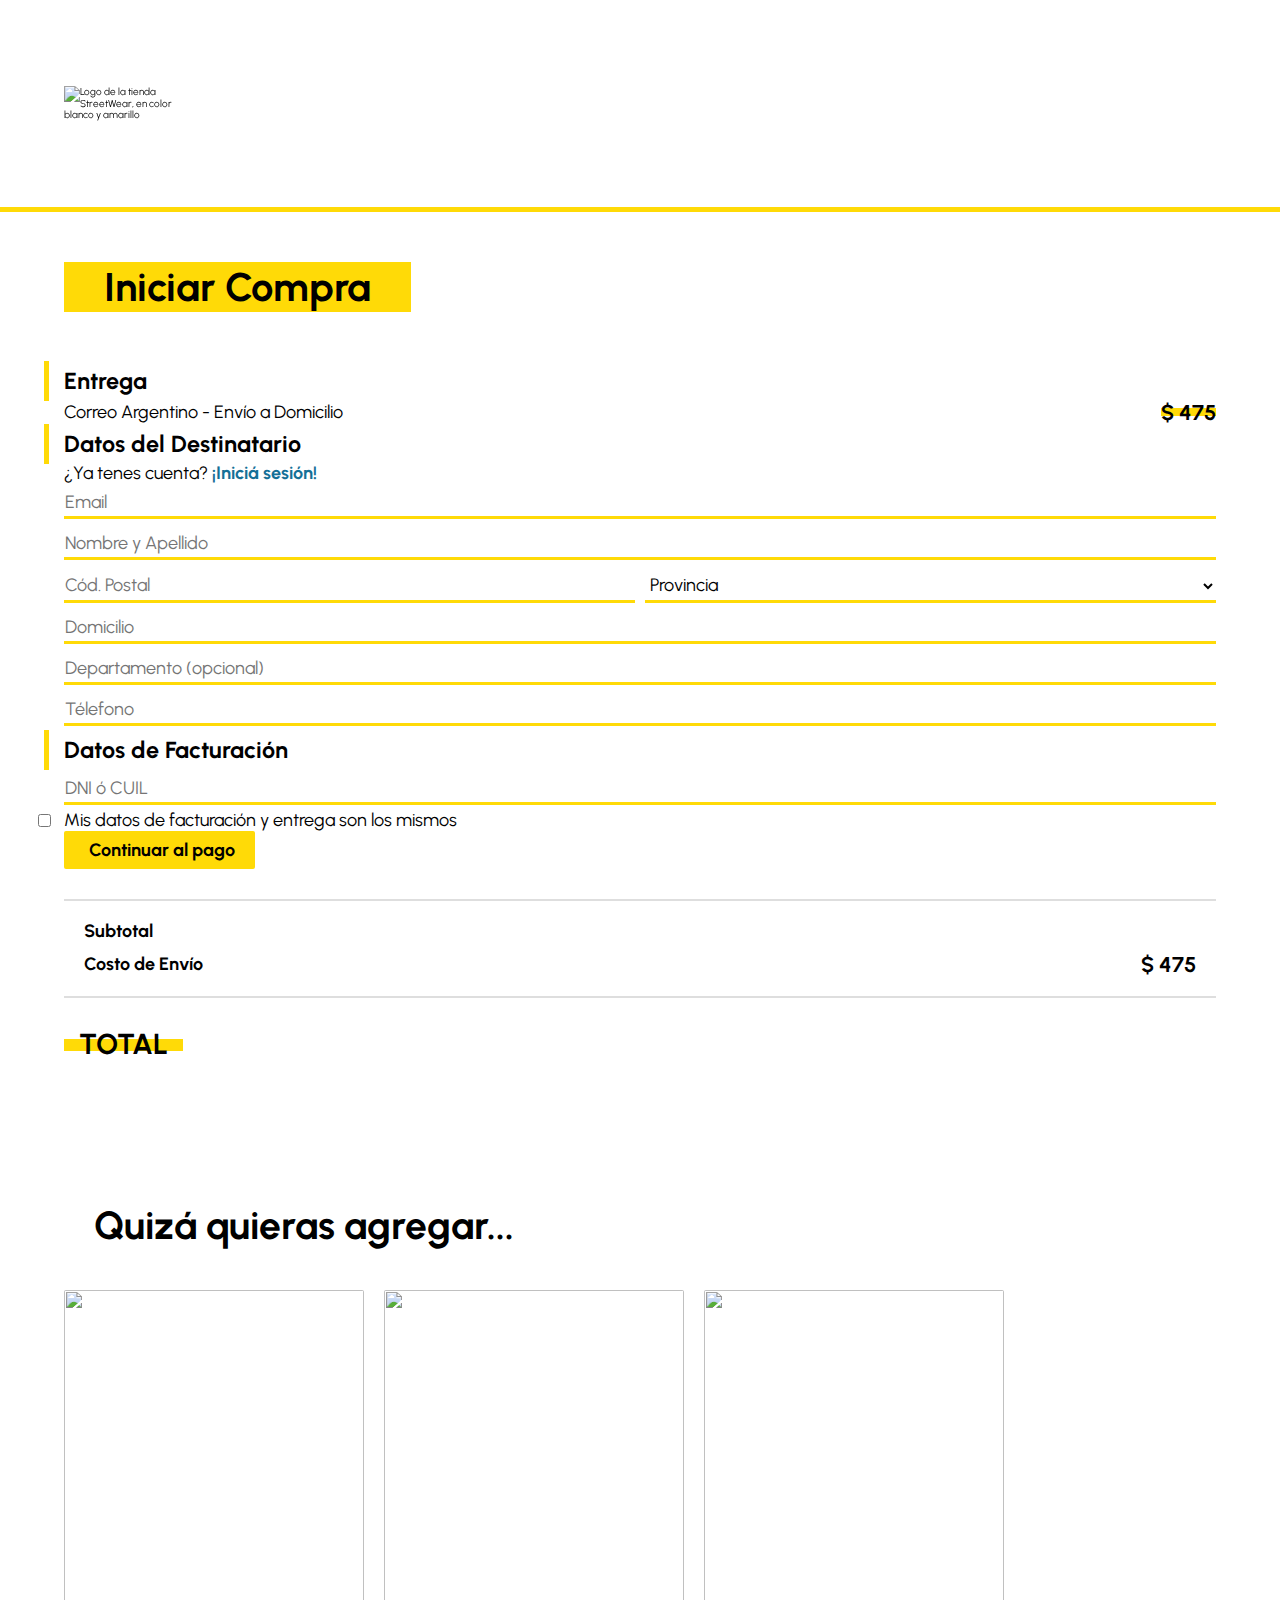
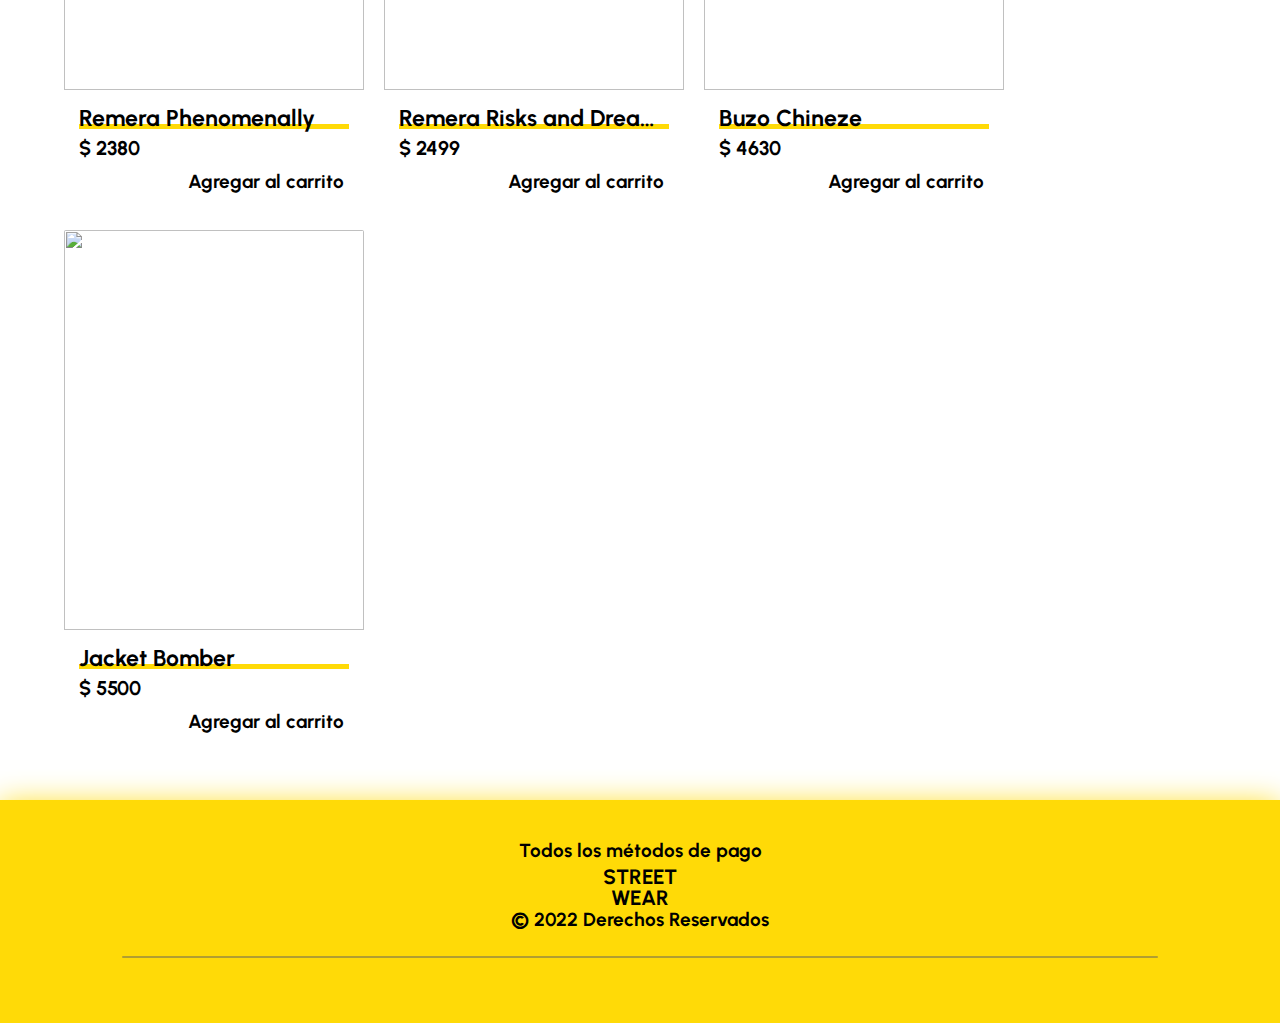
==== assets/pages/cart.html @ e76001c6 "Separado el js en distintos archivos. Agregadas las paginas originales del proyecto" ====
<!DOCTYPE html>
<html lang="es">
  <head>
    <meta charset="UTF-8" />
    <meta http-equiv="X-UA-Compatible" content="IE=edge" />
    <meta name="viewport" content="width=device-width, initial-scale=1.0" />
    <title>STREETWEAR | Carrito</title>
    <meta
      name="description"
      content="En esta página podrás pagar tus prendas de forma sencilla. Tus datos están totalmente protegidos, ¡comprá tranquilo!"
    />
    <meta
      name="keywords"
      content="carrito, compra, compras, precios, subtotal, total, detalle"
    />
    <link rel="icon" type="image/x-icon" href="../img/favicon.svg" />
    <link rel="stylesheet" type="text/css" href="../css/bootstrap.css" />
    <link rel="stylesheet" type="text/css" href="../css/font-awesome.min.css" />
    <link rel="stylesheet" type="text/css" href="../css/index.css" />
    <link rel="stylesheet" href="../css/aos.css" />
  </head>
  <body>
    <header class="bg-bricks">
      <nav class="navbar container flex-row navbar-expand-lg navbar-light">
        <a href="../../index.html">
          <picture class="logo flex-row">
            <img
              src="../img/logo.svg"
              alt="Logo de la tienda StreetWear, en color blanco y amarillo"
              width="100%"
              height="100%"
            />
          </picture>
        </a>

        <button
          class="navbar-toggler"
          type="button"
          data-bs-toggle="collapse"
          data-bs-target="#navbarSupportedContent"
          aria-controls="navbarSupportedContent"
          aria-expanded="false"
          aria-label="Toggle navigation"
          id="btnMenu"
        >
          <i class="fas fa-bars text-white"></i>
        </button>
        <div class="collapse navbar-collapse" id="navbarSupportedContent">
          <ul class="navbar-nav me-lg-auto">
            <li>
              <a href="./products.html" class="menu__link">Productos</a>
            </li>
            <li>
              <a href="../../index.html#help" class="menu__link">Ayuda</a>
            </li>
            <li>
              <a href="../../index.html#about" class="menu__link">Nosotros</a>
            </li>
            <li>
              <a href="../../index.html#contact" class="menu__link">Contacto</a>
            </li>
          </ul>
          <ul class="navbar-nav mb-2 mb-lg-0 flex-row jc-between">
            <li class="dropdown-link">
              <a class="menu__link" role="button" aria-label="Cuenta de Usuario"
                ><i class="fas fa-user text-white"></i
              ></a>
              <ul class="sub-menu bg-bricks">
                <li>
                  <a href="./login.html" class="menu__link">Ingresar</a>
                </li>
                <li>
                  <a href="./register.html" class="menu__link">Registrarse</a>
                </li>
              </ul>
            </li>
            <li>
              <a href="./cart.html" class="menu__link menu__link--cart"
                ><i class="fas fa-shopping-bag text-white"></i></a
              ><span class="cart-quantity"></span>
            </li>
          </ul>
        </div>
      </nav>
    </header>

    <main>
      <section
        id="cart"
        class="cart container"
        data-aos="fade-right"
        data-aos-duration="1000"
      >
        <h1 class="title-primary">Iniciar Compra</h1>
        <div class="row justify-content-between w-100">
          <article class="cart__data col-md-6 flex-column">
            <div id="accordionData">
              <div class="cart__ship">
                <h2 class="text-leftline" id="panelsStayOpen-headingOne">
                  <button
                    class="accordion-button"
                    type="button"
                    data-bs-toggle="collapse"
                    data-bs-target="#panelsStayOpen-collapseOne"
                    aria-expanded="true"
                    aria-controls="panelsStayOpen-collapseOne"
                  >
                    <span>Entrega</span>
                  </button>
                </h2>

                <div
                  id="panelsStayOpen-collapseOne"
                  class="accordion-collapse collapse show"
                  aria-labelledby="panelsStayOpen-headingOne"
                >
                  <div class="flex-row jc-between algn-items-center mt-4">
                    <p>Correo Argentino - Envío a Domicilio</p>
                    <span class="text-overline" id="ship-data"></span>
                  </div>
                </div>
              </div>
              <form id="formPurchase" action="#">
                <div class="cart__personal mt-5">
                  <h2 class="text-leftline mb-1" id="panelsStayOpen-headingTwo">
                    <button
                      class="accordion-button"
                      type="button"
                      data-bs-toggle="collapse"
                      data-bs-target="#panelsStayOpen-collapseTwo"
                      aria-expanded="true"
                      aria-controls="panelsStayOpen-collapseTwo"
                    >
                      <span>Datos del Destinatario</span>
                    </button>
                  </h2>
                  <div
                    id="panelsStayOpen-collapseTwo"
                    class="accordion-collapse collapse show"
                    aria-labelledby="panelsStayOpen-headingTwo"
                  >
                    <p class="text-end">
                      ¿Ya tenes cuenta?
                      <a href="./login.html" class="text-accent"
                        >¡Iniciá sesión!</a
                      >
                    </p>
                    <input
                      type="email"
                      name="email"
                      id="email"
                      class="form__input mt-5"
                      placeholder="Email"
                      required
                    />
                    <input
                      type="text"
                      name="name"
                      id="name"
                      class="form__input"
                      placeholder="Nombre y Apellido"
                      required
                    />
                    <div class="flex-row jc-between">
                      <input
                        type="number"
                        name="postalcode"
                        class="form__input"
                        placeholder="Cód. Postal"
                        required
                      />
                      <select name="province" class="form__input" required>
                        <option value="" selected disabled>Provincia</option>
                        <option value="cba">Córdoba</option>
                        <option value="bsas">Buenos Aires</option>
                        <option value="stafe">Santa Fe</option>
                      </select>
                    </div>
                    <input
                      type="text"
                      name="address"
                      class="form__input"
                      placeholder="Domicilio"
                      required
                    />
                    <input
                      type="text"
                      name="department"
                      class="form__input"
                      placeholder="Departamento (opcional)"
                    />
                    <input
                      type="number"
                      name="phone"
                      class="form__input"
                      placeholder="Télefono"
                      required
                    />
                  </div>
                </div>
                <div class="cart__fact mt-5">
                  <h2
                    class="text-leftline mb-4"
                    id="panelsStayOpen-headingThree"
                  >
                    <button
                      class="accordion-button"
                      type="button"
                      data-bs-toggle="collapse"
                      data-bs-target="#panelsStayOpen-collapseThree"
                      aria-expanded="true"
                      aria-controls="panelsStayOpen-collapseThree"
                    >
                      <span>Datos de Facturación</span>
                    </button>
                  </h2>
                  <div
                    id="panelsStayOpen-collapseThree"
                    class="accordion-collapse collapse show"
                    aria-labelledby="panelsStayOpen-headingThree"
                  >
                    <input
                      type="number"
                      name="dni"
                      class="form__input"
                      placeholder="DNI ó CUIL"
                      required
                    />
                    <div class="checkbox__box d-flex gap-2">
                      <input
                        type="checkbox"
                        name="check"
                        class="form-check-input"
                        id="check"
                      />
                      <label for="check"
                        >Mis datos de facturación y entrega son los mismos
                      </label>
                    </div>
                  </div>
                </div>
                <button
                  type="submit"
                  class="btn-principal mt-5 w-100"
                  aria-label="Pagar"
                >
                  <i class="fa fa-money-bill-alt"></i>
                  Continuar al pago
                </button>
              </form>
            </div>
          </article>
          <article
            class="cart__resume ps-md-5 ps-xl-0 col-md-6 col-xl-4 flex-column"
          >
            <div class="cart__resume__products flex-column">
              <template id="product-cart">
                <div
                  class="cart__product"
                  data-aos="fade-down"
                  data-aos-duration="500"
                >
                  <div class="cart__product__img">
                    <img src="./assets/img/img-ejemplo.png" />
                  </div>
                  <div class="cart__product__info">
                    <h3
                      class="cart__product__title text-underlined"
                      id="product__name"
                    ></h3>
                    <p id="details"></p>
                    <div class="d-flex algn-items-center jc-between gap-3 pe-3">
                      <p>
                        Cantidad:
                        <span class="input-quantity"></span>
                      </p>
                      <div class="d-flex algn-items-center btn-group">
                        <button id="addOne" class="btn-principal">
                          <i class="fa fa-plus"></i>
                        </button>
                        <button id="reduceOne" class="btn-secundario d-none">
                          <i class="fa fa-minus"></i>
                        </button>
                        <button id="removeProd" class="btn-remove">
                          <i class="fa fa-trash"></i>
                        </button>
                      </div>
                    </div>
                    <h3 id="price"></h3>
                  </div>
                </div>
              </template>
            </div>

            <div class="cart__subtotal flex-column">
              <h4 class="flex-row jc-between algn-items-center">
                Subtotal <span id="subtotal"></span>
              </h4>
              <h4 class="flex-row jc-between algn-items-center">
                Costo de Envío <span id="ship-cart"></span>
              </h4>
            </div>
            <div
              class="cart__total flex-row flex-wrap jc-between algn-items-center"
            >
              <h2 class="text-overline">TOTAL</h2>
              <h2 class="text-overline" id="total"></h2>
            </div>
          </article>
        </div>
      </section>

      <dialog id="modal-alert" class="modal-alert">
        <i></i>
        <h3></h3>
        <button class="btn-principal">OK</button>
      </dialog>
    </main>

    <section id="interes" class="interes bg-bricks">
      <div class="container">
        <h2 class="title-secondary">Quizá quieras agregar...</h2>
        <div
          class="interes__slide flex-row"
          data-aos="fade-right"
          data-aos-duration="1000"
        >
          <template id="product-card">
            <article class="product__card">
              <a>
                <div class="product__card__img">
                  <img alt="" />
                </div>
                <div class="product__card__info">
                  <h4 class="product__card__title"></h4>
                  <h4 class="product__card__price"></h4>
                  <div class="product__card__btn flex-row">
                    <button
                      class="btn-cart"
                      aria-label="Agregar producto al carrito"
                    >
                      Agregar al carrito <i class="fa fa-cart-plus"></i>
                    </button>
                    <span id="alertOK">Producto agregado con éxito!</span>
                  </div>
                </div>
              </a>
            </article>
          </template>
        </div>
      </div>
    </section>

    <footer class="footer">
      <div class="container">
        <div class="footer__info flex-column flex-md-row">
          <a href="../../index.html" aria-label="Navegar a la página de inicio"
            ><i class="fas fa-home"></i
          ></a>

          <div class="footer__payment flex-column">
            <strong>Todos los métodos de pago</strong>
            <div class="icons flex-row">
              <i class="fa fa-credit-card"></i>
              <i class="fab fa-bitcoin"></i>
              <i class="fa fa-money-bill-alt"></i>
            </div>
          </div>
          <div class="footer__logo flex-column">
            <span>STREET</span>
            <span>WEAR</span>
          </div>
          <p>&copy; 2022 Derechos Reservados</p>

          <a href="#" aria-label="Ir al comienzo de la página"
            ><i class="fas fa-arrow-up"></i
          ></a>
        </div>

        <div class="footer__social flex-row">
          <a
            href="https://www.facebook.com"
            class="fab fa-facebook"
            target="_blank"
            aria-label="Facebook"
          ></a>
          <a
            href="https://www.instagram.com/streetwear1__/"
            class="fab fa-instagram"
            target="_blank"
            aria-label="Instagram"
          ></a>
          <a
            href="https://www.twitter.com"
            class="fab fa-twitter"
            target="_blank"
            aria-label="Twitter"
          ></a>
          <a
            href="#"
            class="fa fa-share"
            target="_blank"
            aria-label="Compartir"
          ></a>
        </div>
      </div>
    </footer>
  </body>

  <script src="../js/aos.js"></script>
  <script>
    AOS.init();
  </script>
  <script src="../js/bootstrap.bundle.min.js"></script>
  <script src="../js/classes/Product.js"></script>
  <script src="../js/classes/User.js"></script>
  <script src="../js/pages/cart.js"></script>
</html>
---- assets/css/index.css ----
/*    FONTS   */
@import url("https://fonts.googleapis.com/css2?family=Urbanist&display=swap");
@import url("https://fonts.googleapis.com/css2?family=Hammersmith+One&display=swap");
/*   NORMALIZE   */
* {
  font-family: "Urbanist", sans-serif;
  margin: 0;
  padding: 0;
  box-sizing: border-box;
  border: none;
  outline: none;
  vertical-align: baseline;
}
* ::after,
* ::before {
  margin: 0;
  padding: 0;
  box-sizing: border-box;
  border: none;
  outline: none;
}
*::-webkit-scrollbar {
  width: 1rem;
  background: #000;
}
*::-webkit-scrollbar-thumb {
  background: #ffda07;
  border-radius: 1px;
}
*::-webkit-scrollbar-thumb:hover {
  background: #ffda07cf;
}

/*   GLOBALS  */
html {
  font-size: 62.5%;
  line-height: 1.15;
  scroll-padding-top: 7rem;
  scroll-behavior: smooth;
}

h1,
h2,
h3,
h4,
h5,
h6 {
  margin: 0;
  padding: 0;
  font-weight: bold;
  line-height: 1.15;
}

ul,
ol {
  list-style-type: none;
  padding: 0;
}

p {
  margin: 0;
}

a {
  text-decoration: none;
  color: #000;
  display: inline-block;
  transition: all 0.2s ease-in-out;
}
a:hover {
  color: #157097;
}

img {
  width: 100%;
}

button {
  background: none;
  cursor: pointer;
}

input {
  background: transparent;
}
input:-webkit-autofill,
input:-webkit-autofill:hover,
input:-webkit-autofill:focus {
  box-shadow: 0 0 0px 1000px #fffbdb inset;
}

select {
  background: none;
}
select:-webkit-autofill,
select:-webkit-autofill:hover,
select:-webkit-autofill:focus {
  box-shadow: 0 0 0px 1000px #fffbdb inset;
}

.form-check-input {
  transition: all 0.1s ease-in-out;
}
.form-check-input:hover {
  border-color: #ffda07;
}

.modal-content {
  font-size: 1.8em;
}
.modal-content button {
  font-size: 1em;
}
.modal-content .btn-secundario {
  border-radius: 2px;
  background: #a9a9a9;
}
.modal-content .btn-secundario:hover {
  background: #e2e2e2;
}

.accordion-button {
  font-size: 1em;
  font-weight: bold;
  padding: 0.5rem 0;
  color: #000;
}
.accordion-button:not(.collapsed) {
  background-color: transparent;
  border-color: transparent;
  box-shadow: none;
}
.accordion-button:focus {
  box-shadow: none;
}

main {
  min-height: calc(100vh - 75.13px);
}

.row {
  --bs-gutter-x: 0;
}

/*   HELPERS   */
.container {
  width: 90%;
  max-width: 145rem;
  margin: 0 auto;
  overflow: hidden;
}
@media (max-width: 425px) {
  .container {
    width: 95%;
  }
}

.flex-row {
  display: flex;
}

.flex-column {
  display: flex;
  flex-direction: column;
}

.algn-items-center {
  align-items: center;
}

.jc-center {
  justify-content: center;
}

.jc-between {
  justify-content: space-between;
}

/*     EXTENDS         */
.pseudo,
.title-underlined::before,
.text-underlined::before,
.text-overline::before {
  content: "";
  position: absolute;
  width: 100%;
  background: #ffda07;
  z-index: -1;
}

/*    TEXT & BACKGROUNDS    */
.bg-bricks {
  background: url(../img/bricks.webp);
}

.bg-light {
  background: #f4f4f4;
}

.title-primary {
  display: inline-block;
  background: #ffda07;
  font-size: 4em;
  font-weight: bold;
  text-align: center;
  padding: 0.2rem 4rem;
}

.title-secondary {
  display: inline-block;
  background: #fff;
  font-size: 3.9em;
  font-weight: bold;
  text-align: center;
  padding: 0.2rem 3rem;
}

.title-underlined {
  display: inline-block;
  font-size: 4.5em;
  position: relative;
  padding-right: 3rem;
}
.title-underlined::before {
  height: 7px;
  bottom: 6px;
  left: 0;
}

.text-accent {
  color: #157097;
  font-weight: bold;
}

.text-underlined::before {
  height: 4px;
  bottom: 3px;
  left: 0;
}

.text-overline::before {
  height: 35%;
  top: 0;
  bottom: 0;
  left: 0;
  margin: auto;
}

.text-leftline::before {
  position: absolute;
  content: "";
  width: 5px;
  height: 40px;
  background: #ffda07;
  bottom: 5px;
  left: -2rem;
  top: 0;
  bottom: 0;
  margin: auto;
}

/*    BUTTONS    */
.btn-principal {
  display: flex;
  justify-content: center;
  align-items: center;
  gap: 0.5rem;
  background: #ffda07;
  color: #000;
  border-radius: 2px;
  padding: 0.8rem 2rem;
  font-size: 1.8em;
  font-weight: bold;
  cursor: pointer;
  transition: all 0.4s ease;
}
.btn-principal:hover {
  background: rgba(5, 5, 5, 0.918);
  color: #ffda07;
}

.btn-secundario {
  display: flex;
  justify-content: center;
  align-items: center;
  gap: 0.5rem;
  background: #fff;
  color: #000;
  border-radius: 0;
  padding: 0.8rem 2rem;
  font-size: 1.8em;
  font-weight: bold;
  cursor: pointer;
  transition: all 0.4s ease;
}
.btn-secundario:hover {
  background: #ffda07;
}
.btn-remove {
  display: flex;
  justify-content: center;
  align-items: center;
  gap: 0.5rem;
  background: #b51919;
  color: #fff;
  border-radius: 0;
  padding: 0.8rem 2rem;
  font-size: 1.8em;
  font-weight: bold;
  cursor: pointer;
  transition: all 0.4s ease;
}
.btn-remove:hover {
  background: rgba(181, 25, 25, 0.62);
}

/*     FORMS    */
.form__paper {
  background: rgba(255, 255, 255, 0.961);
  padding: 4rem 5rem;
  border-radius: 2px;
  box-shadow: 10px 10px 8px #1f1f1f7e;
}

.input__box {
  margin: 2rem 0;
}

.form__label {
  font-size: 1.75em;
}

.form__input {
  width: 100%;
  background: transparent;
  border-bottom: 3px solid #ffda07;
  padding: 0.3rem 0.1rem;
  font-size: 1.7em;
  resize: none;
  transition: all 0.5s ease-in-out;
}
.form__input:focus {
  border-bottom: 3px solid #000;
}

/*     PRODUCT CARD    */
.product__card {
  position: relative;
  min-width: 15rem;
  width: clamp(30rem, calc((101% / 4) - 2rem), 100%);
}
@media (max-width: 767px) {
  .product__card {
    width: clamp(30rem, calc(51% - 2rem), 100%);
  }
}
.product__card a {
  width: 100%;
  border-radius: 2px;
  box-shadow: 1px 5px 10px #cccccc8e;
  overflow: hidden;
  color: #000;
  transition: all 0.2s ease-in-out;
  transform-origin: left;
}
.product__card__img {
  height: 40rem;
}
.product__card__img img {
  height: 100%;
  object-fit: cover;
  transition: all 0.3s ease-in-out;
}
.product__card__info {
  background: #fff;
  padding: 1.5rem;
  transition: all 0.3s ease-in-out;
}
.product__card__info .product__card__title {
  width: 100%;
  font-size: 2.3em;
  position: relative;
  white-space: nowrap;
  text-overflow: ellipsis;
  overflow: hidden;
  z-index: 0;
}
.product__card__info .product__card__title::after {
  content: "";
  position: absolute;
  bottom: 3px;
  left: 0;
  width: 100%;
  height: 5px;
  background: #ffda07;
  z-index: -1;
  transition: all 0.3s ease-in-out;
}
.product__card__info .product__card__price {
  font-size: 2em;
  margin: 0.5rem 0 1rem 0;
}
.product__card__info .product__card__price span {
  text-decoration: line-through;
  font-size: 0.9em;
  margin-left: 0.7rem;
}
.product__card__info .product__card__btn {
  justify-content: end;
  transition: all 0.3s ease-in-out;
}
.product__card__info .product__card__btn span {
  position: absolute;
  font-size: 1.75rem;
  color: rgba(0, 0, 0);
  padding: 0.2rem 2rem;
  /* bottom: 15rem; */
  top: 2rem;
  right: -1rem;
  opacity: 0;
  visibility: hidden;
  transition: all 0.5s ease-in-out;
  background-color: #ffda07;
  font-weight: bolder;
}
.product__card__info .product__card__btn span.active {
  opacity: 1;
  visibility: visible;
}
.product__card__info .product__card__btn .btn-cart {
  display: flex;
  justify-content: end;
  align-items: center;
  flex-wrap: wrap;
  gap: 0.5rem;
  font-size: 1.9em;
  font-weight: bold;
  cursor: pointer;
  transition: all 0.3s ease-in-out;
}
.product__card__info .product__card__btn .btn-cart i {
  font-size: 1.15em;
  transition: all 0.3s ease-in-out;
}
.product__card__info .product__card__btn .btn-cart:hover i {
  color: #ffda07;
  animation: float 0.4s ease-in-out infinite alternate;
}
.product__card .offer {
  position: absolute;
  top: 10px;
  right: -10px;
  background: #157097;
  color: #fff;
  padding: 0.5rem 1rem;
  font-size: 1.7em;
  font-weight: bold;
  letter-spacing: 1px;
  box-shadow: 4px 5px 0px #041922;
  z-index: 100;
}
@media (max-width: 425px) {
  .product__card .offer {
    right: -5px;
    font-size: 1.4em;
  }
}

.product__card:hover .product__card__title::after {
  width: 90%;
}
.product__card a:hover {
  box-shadow: 0px 5px 20px #cdcdcd92;
}
.product__card:hover .offer {
  animation: float 0.4s ease-in-out infinite alternate;
}

@media (max-width: 767px) {
  .title-underlined {
    font-size: 4em;
  }
  .title-primary {
    width: 100%;
    padding: 0.2rem 0;
  }
  .title-primary.vertical {
    width: auto;
  }
}

header {
  position: sticky;
  top: 0;
  left: 0;
  border-bottom: 5px solid #ffda07;
  z-index: 9999;
}
header .navbar {
  justify-content: space-between;
  align-items: center;
  padding: 1.2rem 0;
  overflow: visible;
}
header .navbar .logo {
  align-items: center;
  justify-content: center;
  width: 130px;
  margin-right: 1rem;
}
header .navbar-nav {
  font-size: 1.7em;
}
header .navbar-nav .menu__link {
  color: #fff;
  font-weight: bold;
  text-transform: lowercase;
  letter-spacing: 1px;
  padding: 1rem 0.5rem;
  margin: 0 0.5rem;
  position: relative;
}
header .navbar-nav .menu__link::after {
  content: "";
  position: absolute;
  height: 0;
  width: 3px;
  background: #ffda07;
  right: -5px;
  top: 0;
  bottom: 0;
  margin: auto;
  transition: height 0.25s ease-in-out;
}
header .navbar-nav .menu__link:not(.menu__link--active):hover::after {
  height: 50%;
  background: #ffda07;
}
header .navbar-nav .menu__link--active::after {
  content: "";
  position: absolute;
  background-color: #ffda07;
  height: 3px;
  width: 100%;
  top: 0;
  right: 0;
  left: 0;
  margin: auto;
}
header .navbar-nav .menu__link--cart {
  position: relative;
  margin-right: 0;
}
header .navbar-nav .cart-quantity {
  position: absolute;
  padding: 0 0.7rem;
  border-top-right-radius: 0.8rem;
  border-bottom-left-radius: 0.8rem;
  font-weight: bold;
  font-size: 0.75em;
  background-color: #ffda07;
  box-shadow: 3px 3px 0px #ffda0770;
  right: -1.8rem;
  z-index: -1;
}

header .navbar-nav i {
  font-size: 1.2em;
}
header .navbar-nav .dropdown-link {
  position: relative;
}
header .navbar-nav .dropdown-link .sub-menu {
  display: none;
  position: absolute;
  top: 4.5rem;
  left: -2rem;
  padding: 0 1rem 0 0.5rem;
  border-bottom: 5px solid #ffda07;
}
header .navbar-nav .dropdown-link .sub-menu .menu__link {
  padding: 1rem;
}
header .navbar-nav .dropdown-link:hover .sub-menu {
  display: block;
}
header .navbar #btnMenu {
  font-size: 2em;
  border: none;
  outline: none;
  box-shadow: none;
}

.footer {
  background: #ffda07;
  box-shadow: 0 5px 30px #ffd900;
  padding: 4rem 0;
  font-size: 1.9em;
}
.footer__info {
  justify-content: space-between;
  align-items: center;
  flex-wrap: wrap;
}
.footer__info i.fa-money-bill-alt {
  transform: rotate(-5deg);
}
.footer__info a i {
  font-size: 1.4em;
}
.footer__info .footer__payment {
  align-items: center;
  gap: 0.5rem;
}
.footer__info .footer__payment strong {
  font-size: inherit;
  text-align: center;
}
.footer__info .footer__payment .icons {
  gap: 1rem;
  font-size: 1.1em;
}
.footer__info .footer__logo {
  align-items: center;
  line-height: 1em;
  font-weight: bold;
  font-size: 1.1em;
}
.footer__info p {
  font-weight: bold;
}
.footer__info::after {
  content: "";
  background: #5f5f5f7c;
  width: 90%;
  height: 2px;
  border-radius: 10px;
  left: 0;
  right: 0;
  margin: 2.5rem auto;
}
@media (max-width: 767px) {
  .footer__info {
    gap: 2rem;
    position: relative;
  }
  .footer__info a {
    position: absolute;
  }
  .footer__info a:first-child {
    top: 35%;
    left: 0;
  }
  .footer__info a:last-child {
    top: 35%;
    right: 0;
  }
}
.footer__social {
  justify-content: center;
  align-items: center;
  font-size: 1.5em;
  flex-wrap: wrap;
}
@media (max-width: 425px) {
  .footer__social {
    gap: 1rem;
  }
}
.footer__social a {
  padding: 0 1.5rem;
}

main.bg-bricks {
  background-attachment: fixed;
}

/*   WELCOME   */
.welcome {
  height: calc(100vh - 75.13px);
  display: flex;
  justify-content: center;
  align-items: center;
  background: url(../img/welcome-garage-2.webp) center center fixed no-repeat;
  background-size: cover;
  border-bottom: 5px solid #ffda07;
  box-shadow: 0 0 40px #ffda077e;
}
.welcome .btn-principal {
  animation: float 0.6s ease-in-out infinite alternate;
}

/*   CATEGORIES   */
.categories .flex-row {
  justify-content: space-around;
  align-items: center;
  flex-wrap: wrap;
  padding: 3rem 0;
  gap: 4rem;
}
.categories .flex-row article {
  align-items: center;
  position: relative;
  animation: float 0.5s ease-in-out infinite alternate;
}
.categories .flex-row article .btn-secundario {
  position: absolute;
  bottom: -1rem;
  text-transform: lowercase;
  font-style: italic;
}
.categories .flex-row article img {
  max-width: 35rem;
}

/*   HELP   */
.help {
  padding: 5rem 0;
}
.help__icons {
  font-size: 7.5em;
  gap: 2rem;
}
.help__icons .fa-shopping-cart {
  color: #fff;
  transform: rotate(-5deg);
}
.help__icons .fa-question {
  color: #ffda07;
  transform: rotate(10deg);
}
@media (max-width: 1199px) {
  .help__icons {
    gap: 5rem;
    margin-top: 8rem;
  }
}
.help__content .title-primary {
  transform: rotate(5deg);
  z-index: 30;
}
@media (max-width: 767px) {
  .help__content .title-primary {
    width: 100%;
    transform: rotate(0deg);
  }
}
.help__content .help__list {
  display: grid;
  grid-template-columns: repeat(2, 1fr);
  grid-template-rows: repeat(3, 1fr);
  grid-column-gap: 2rem;
  grid-row-gap: 3rem;
  background: rgba(255, 255, 255, 0.961);
  font-size: 1.8em;
  padding: 3rem 5rem;
  margin-right: 3rem;
  box-shadow: 10px 10px 8px #1f1f1f7e;
  border-radius: 2px;
  line-height: 1.8em;
  clip-path: polygon(
    50% 0,
    99% 0,
    100% 17%,
    99% 56%,
    100% 97%,
    93% 100%,
    1% 100%,
    0 59%,
    0 25%,
    0 1%
  );
}
.help__content .help__list .d-flex {
  align-items: center;
  justify-content: start;
  gap: 1rem;
}
.help__content .help__list .d-flex span {
  font-family: "Hammersmith One", sans-serif;
  flex-basis: 15%;
  font-weight: bold;
  font-size: 1.8em;
  position: relative;
  text-align: center;
  z-index: 10;
}
.help__content .help__list .d-flex span::after {
  content: "";
  height: 6px;
  width: 50%;
  background: #ffda07;
  position: absolute;
  bottom: 4px;
  left: 0;
  right: 0;
  margin: auto;
  z-index: -10;
  transition: all 0.3s ease-out;
}
.help__content .help__list .d-flex:hover span::after {
  width: 70%;
}
.help__content .help__list .d-flex p {
  flex-basis: 85%;
}
@media (max-width: 1199px) {
  .help__content .help__list {
    margin: 0 1rem 0 0;
  }
}
@media (max-width: 767px) {
  .help__content .help__list {
    grid-template-columns: 1fr;
    grid-template-rows: repeat(6, 1fr);
    grid-row-gap: 0;
    margin: 0;
    clip-path: polygon(
      5% 0%,
      99% 0,
      100% 17%,
      99% 56%,
      100% 97%,
      80% 100%,
      1% 100%,
      0 59%,
      0 25%,
      0 1%
    );
  }
}
@media (max-width: 425px) {
  .help__content .help__list {
    padding: 1rem;
  }
  .help__content .help__list p {
    margin: 0;
  }
}

/*   ABOUT US   */
.about {
  padding: 5rem 0;
}
.about__content .title-primary {
  transform: rotate(-3deg);
  z-index: 30;
}
@media (max-width: 767px) {
  .about__content .title-primary {
    transform: rotate(0);
  }
}
.about__content .accordion__paper {
  width: 100%;
  background: rgba(255, 255, 255, 0.961);
  font-size: 1.7em;
  padding: 3rem 5rem;
  box-shadow: 10px 10px 8px #1f1f1f7e;
  clip-path: polygon(
    50% 0,
    99% 0,
    100% 17%,
    99% 56%,
    100% 97%,
    93% 100%,
    1% 100%,
    0 59%,
    0 25%,
    0 1%
  );
}
@media (max-width: 767px) {
  .about__content .accordion__paper {
    padding: 3rem;
    clip-path: polygon(
      0% 0,
      99% 0,
      100% 0%,
      99% 56%,
      100% 97%,
      93% 100%,
      1% 100%,
      0 59%,
      0 25%,
      0 1%
    );
  }
}
.about__content .accordion__paper h3 {
  position: relative;
  font-size: 1.25em;
}
.about__content .accordion__paper h3 .accordion-button {
  background: transparent;
  font-size: 1em;
  padding: 0.5rem 0;
  color: #000;
  position: relative;
}
.about__content .accordion__paper h3 .accordion-button:not(.collapsed) {
  border-color: transparent;
  box-shadow: none;
}
.about__content .accordion__paper h3 .accordion-button:focus {
  box-shadow: none;
}
.about__content .accordion__paper h3 .accordion-button span {
  position: absolute;
  left: 0;
  padding: 0 3rem;
}
.about__content .accordion__paper p {
  padding-top: 1.5rem;
}
.about__icons {
  color: #ffda07;
  font-size: 5em;
  gap: 2rem;
}
.about__icons img {
  max-width: 125px;
}
@media (max-width: 767px) {
  .about__icons {
    margin-top: 8rem;
    gap: 5rem;
  }
}

/*   CONTACT   */
.contact {
  padding: 5rem 0 15rem 0;
}
@media (max-width: 425px) {
  .contact {
    width: 100%;
  }
}
.contact__form .title-primary {
  padding: 4rem 0.2rem;
  writing-mode: vertical-lr;
  transform: rotate(180deg) scale(1.05) translateX(-0.5rem);
  z-index: 30;
}
.contact__form .form__paper {
  flex-basis: 100%;
  position: relative;
  clip-path: polygon(
    94% 0,
    100% 8%,
    100% 100%,
    97% 100%,
    0 100%,
    0.5% 60%,
    0 0
  );
}
.contact__form .form__paper::before {
  content: "";
  position: absolute;
  box-shadow: 0 1px 1px rgba(0, 0, 0, 0.3), -1px 1px 1px rgba(0, 0, 0, 0.2);
  border-color: #fffffff5 #fffffff5;
  /* color de borde */
  border-style: solid;
  border-width: 0 40px 40px 0;
  right: 0;
  top: 0;
  width: 0;
}
.contact__form .form__paper .btn-principal {
  width: 100%;
  margin-bottom: 2rem;
  font-size: 1.8em;
}
@media (max-width: 1199px) {
  .contact__form {
    padding-right: 4rem;
  }
  .contact__form .form__paper {
    padding: 3rem;
    max-width: 60rem;
  }
}
@media (max-width: 425px) {
  .contact__form {
    flex-direction: column;
    padding: 0.6rem;
  }
  .contact__form .title-primary {
    width: 100%;
    writing-mode: initial;
    transform: rotate(0) scale(1) translateY(0.1em);
    padding: 0.2rem 0;
  }
  .contact__form .form__paper {
    width: 100%;
    border-top-left-radius: 0;
    border-top-right-radius: 0;
    padding: 1rem 2rem;
    clip-path: polygon(94% 0, 100% 0, 100% 95%, 97% 100%, 0 100%, 0% 60%, 0 0);
  }
  .contact__form .form__paper::before {
    display: none;
  }
}
.contact__location .iframe__container {
  width: 100%;
  padding: 4.5rem;
}
@media (max-width: 425px) {
  .contact__location .iframe__container {
    padding: 1.5rem;
  }
}
.contact__location .iframe__box {
  background: rgba(255, 255, 255, 0.961);
  position: relative;
  width: 100%;
  padding: 2.5rem;
  border-radius: 1px;
}
.contact__location .iframe__box::before {
  content: "";
  position: absolute;
  background: rgba(255, 218, 7, 0.958);
  width: 13rem;
  height: 3rem;
  top: 0rem;
  left: -5rem;
  transform: rotate(-40deg);
}
.contact__location .iframe__box::after {
  content: "";
  position: absolute;
  background: rgba(255, 218, 7, 0.958);
  width: 13rem;
  height: 3rem;
  top: 0rem;
  right: -5rem;
  transform: rotate(40deg);
}
.contact__location .iframe__box span::before {
  content: "";
  position: absolute;
  background: rgba(255, 218, 7, 0.958);
  width: 13rem;
  height: 3rem;
  bottom: 0rem;
  left: -5rem;
  transform: rotate(40deg);
}
.contact__location .iframe__box span::after {
  content: "";
  position: absolute;
  background: rgba(255, 218, 7, 0.958);
  width: 13rem;
  height: 3rem;
  bottom: 0rem;
  right: -5rem;
  transform: rotate(-40deg);
}
.contact__location .iframe__box iframe {
  height: 40rem;
  border: 2px solid #a2a2a22a;
  border-radius: 2px;
}

.section__header {
  margin-bottom: 3rem;
}
.section__header .breadcrumb {
  display: flex;
  justify-content: start;
  align-items: center;
  gap: 0.5rem;
  flex-wrap: wrap;
  margin: 1rem 0;
  font-size: 1.7em;
}
.section__header .breadcrumb li:not(:last-child) {
  margin-right: 0.5rem;
}
.section__header .breadcrumb li:not(:last-child)::after {
  content: ">";
  position: relative;
  right: -0.5rem;
}
.section__header .breadcrumb li:not(:last-child) a {
  text-decoration: underline;
}

.products {
  padding: 5rem 0;
  overflow: visible;
}
.products .section__header i {
  font-size: 2.5em;
  padding: 1.5rem 0 1.5rem 2rem;
  transition: all 0.2s ease-in-out;
}
.products .section__header i:hover {
  color: #ffda07;
}
.products .section__header .dropdown-menu {
  font-size: 1.9em;
  min-width: 30rem;
  max-height: 50rem;
  overflow: auto;
  transition: min-width 0.3s ease-in-out;
}
.products .section__header .dropdown-menu h5 {
  font-size: 1.2em;
  padding: 0.2rem 0;
  width: 100%;
}
.products .section__header .dropdown-menu .form__input {
  font-size: inherit;
}
@media (max-width: 425px) {
  .products .section__header .dropdown-menu {
    min-width: 22rem;
  }
}
.products__list {
  width: 100%;
  flex-wrap: wrap;
  gap: 2rem;
  margin-bottom: 5rem;
}
.products .btn-principal {
  align-items: center;
  justify-content: center;
  gap: 0.5rem;
}

.product {
  padding: 5rem 0;
  overflow: visible;
}
.product__header {
  font-size: 2em;
  margin-bottom: 3rem;
}
.product__header h2 {
  font-size: 2.1em;
}
.product__header h3 i {
  position: relative;
  top: -1px;
  padding: 0 0.7rem;
}
.product__header h3 i span::before {
  content: "";
  position: absolute;
  background: #157097;
  width: 100%;
  height: 50%;
  bottom: -2px;
  left: 0;
  z-index: -1;
}
.product__header .product__ship input {
  font-size: 0.9em;
  border-bottom: 4px solid #ffda07;
  padding: 0.1rem;
  text-align: right;
  width: 100%;
}
.product__header .product__ship button {
  font-size: 1em;
  padding: 0.5rem;
}
.product__main {
  flex-wrap: wrap;
  margin-bottom: 5rem;
}
.product__main .product__slide img {
  display: block;
  width: 100%;
  object-fit: cover;
}
.product__main .product__details {
  gap: 1rem;
  font-size: 1.8em;
}
.product__main .product__details .product__description {
  position: relative;
  margin-bottom: 4rem;
}
.product__main .product__details .product__description::after {
  content: "";
  width: 60%;
  background: #c6c6c6;
  height: 3px;
  position: absolute;
  bottom: -3rem;
  left: 0;
  right: 0;
  margin: 0 auto;
  border-radius: 10px;
}
.product__main .product__details .product__preferences select {
  border: 2px solid #000;
  border-radius: 2px;
  padding: 0.5rem;
  font-weight: bold;
  font-size: 0.9em;
}
.product__main .product__details .product__quantity {
  background: #000;
  border: 2px solid #000;
  border-radius: 2px;
  overflow: hidden;
}
@media (max-width: 425px) {
  .product__main .product__details .product__quantity {
    flex-direction: column;
  }
}
.product__main .product__details .product__quantity .btn-quantity {
  flex-basis: 33%;
  padding: 0.3rem;
  font-weight: bold;
  color: #fff;
  text-align: center;
  transition: all 0.2s ease-in-out;
}
.product__main .product__details .product__quantity .btn-quantity:hover {
  color: #ffda07;
}
@media (max-width: 425px) {
  .product__main .product__details .product__quantity .btn-quantity {
    width: 100%;
  }
}
.product__main .product__details .product__quantity input {
  flex-basis: 33%;
  background: #f4f4f4;
  padding: 0.3rem;
  font-weight: bold;
  text-align: center;
  width: auto;
}
@media (max-width: 425px) {
  .product__main .product__details .product__quantity input {
    width: 100%;
  }
}
.product__main .product__details .btn-principal {
  font-size: 1em;
}

.interes .container {
  padding: 4rem 0;
  overflow: visible;
}

.interes__slide {
  flex-wrap: wrap;
  gap: 2rem;
  margin: 4rem 0 1rem 0;
}
.interes__slide .product__card a {
  box-shadow: none;
}

@media (max-width: 767px) {
  .interes h2 {
    width: 100%;
    padding: 0.2rem 1rem;
  }
  .interes__slide {
    justify-content: center;
  }
}

.cart {
  padding: 5rem 0;
  overflow: visible;
}
.cart > .row {
  padding: 5rem 0;
  font-size: 1.8em;
}
@media (max-width: 767px) {
  .cart > .row {
    flex-direction: column-reverse;
    font-size: 1.7em;
    gap: 8rem;
  }
}
.cart__data h2 {
  position: relative;
  font-size: 1.3em;
}
.cart__data .accordion-button {
  font-size: 1em;
  font-weight: bold;
  padding: 0.5rem 0;
  color: #000;
}
.cart__data .accordion-button:not(.collapsed) {
  background-color: transparent;
  border-color: transparent;
  box-shadow: none;
}
.cart__data .accordion-button:focus {
  box-shadow: none;
}
.cart__data .cart__ship div {
  flex-wrap: wrap;
}
.cart__data .cart__ship div span {
  font-weight: bold;
  position: relative;
  font-size: 1.2em;
  text-align: right;
  margin-left: auto;
}
.cart__data .cart__personal .flex-row {
  gap: 1rem;
}
.cart__data .cart__fact .checkbox__box {
  position: relative;
}
.cart__data .cart__fact .checkbox__box input[type="checkbox"] {
  position: absolute;
  top: 0;
  bottom: 0;
  left: -2.6rem;
  min-width: 1em;
}
@media (max-width: 767px) {
  .cart__data .cart__fact .checkbox__box input[type="checkbox"] {
    position: initial;
  }
}
.cart__data .form__input {
  margin: 0.5rem 0;
  font-size: 1em;
}
.cart__data .btn-principal {
  font-size: 1em;
}
@media (max-width: 425px) {
  .cart__data h2 span {
    width: 100%;
    text-align: center;
  }
  .cart__data .text-leftline::before {
    left: 0;
    z-index: 4;
  }
}
.cart__resume {
  gap: 3rem;
}
.cart__resume__products {
  gap: 1rem;
  max-height: 47rem;
  overflow: auto;
}
.cart__resume__products .cart__product {
  display: flex;
  align-items: center;
  width: 100%;
  gap: 2rem;
}
.cart__resume__products .cart__product .cart__product__img {
  flex-basis: 25%;
  min-width: 11rem;
  height: 15rem;
}
.cart__resume__products .cart__product .cart__product__img {
  clip-path: polygon(
    50% 0,
    99% 0,
    100% 17%,
    99% 56%,
    100% 97%,
    93% 100%,
    1% 100%,
    0 59%,
    0 25%,
    0 1%
  );
}
.cart__resume__products .cart__product .cart__product__img img {
  width: 100%;
  height: 100%;
  object-fit: cover;
  border-radius: 2px;
}
.cart__resume__products .cart__product .cart__product__info {
  display: flex;
  flex-direction: column;
  flex-basis: 75%;
  gap: 0.5rem;
}
.cart__resume__products .cart__product .cart__product__info .text-underlined {
  position: relative;
  display: block;
  font-size: 1.3em;
}
.cart__resume__products
  .cart__product
  .cart__product__info
  .text-underlined::before {
  width: 96%;
}
.cart__resume__products .cart__product .cart__product__info h3:last-child {
  text-align: right;
  font-size: 1.3em;
  padding-right: 1rem;
}
.cart__resume__products .cart__product .input-quantity {
  text-align: center;
  position: relative;
  padding: 0 0.3rem;
  font-weight: bold;
}
.cart__resume__products .cart__product .btn-group button {
  font-size: 0.9em;
  padding: 0.8rem;
}
.cart__resume__products .cart__product .btn-group button.btn-secundario {
  background: #157097;
  color: #fff;
}
.cart__resume__products .cart__product .btn-group button.btn-secundario:hover {
  background: #90c7df;
  color: #000;
}

.cart__resume .cart__subtotal {
  padding: 2rem;
  gap: 1rem;
  border-top: 2px solid #dedede;
  border-bottom: 2px solid #dedede;
}
.cart__resume .cart__subtotal h4 {
  font-size: 1em;
}
.cart__resume .cart__subtotal h4 span {
  font-size: 1.2em;
}
.cart__resume .cart__total h2 {
  position: relative;
  padding: 0 1.5rem;
  font-size: 1.6em;
}

.login,
.register {
  padding: 5rem 0;
  overflow: visible;
}
.login .icons,
.register .icons {
  font-size: 6em;
  color: #ffda07;
  gap: 3rem;
}
.login .icons i,
.register .icons i {
  position: relative;
}
.login .icons i:first-child,
.register .icons i:first-child {
  bottom: 1rem;
  right: 10rem;
  transform: rotate(-5deg);
}
.login .icons i:last-child,
.register .icons i:last-child {
  top: 1rem;
  left: 5rem;
  transform: rotate(15deg);
}
@media (max-width: 1199px) {
  .login .icons i,
  .register .icons i {
    position: initial;
  }
}
@media (max-width: 767px) {
  .login .icons,
  .register .icons {
    padding-top: 5rem;
  }
}
.login .form__paper,
.register .form__paper {
  clip-path: polygon(
    50% 0,
    99% 0,
    100% 17%,
    99% 56%,
    100% 97%,
    93% 100%,
    1% 100%,
    0 59%,
    0 25%,
    0 1%
  );
}
.login .form__paper .input__box,
.register .form__paper .input__box {
  gap: 1rem;
}
.login .form__paper .input__box select,
.register .form__paper .input__box select {
  padding: 0.48rem 0;
}
.login .form__paper .btn-principal,
.register .form__paper .btn-principal {
  margin: 5rem 0 0.5rem 0;
  width: 100%;
  font-size: 1.9em;
}
.login .form__paper > a,
.register .form__paper > a {
  font-size: 1.7em;
  margin-top: -1rem;
}
.login .form__paper p,
.register .form__paper p {
  margin-top: 0.5rem;
  font-size: 1.7em;
}
@media (max-width: 425px) {
  .login .form__paper,
  .register .form__paper {
    padding: 3rem 2rem;
  }
}

#modalRecover .modal-content .modal-body {
  padding: 2rem;
}

#modalRecover .modal-content .title-primary {
  padding: 0.2rem 0rem;
  font-size: 1.3em;
  background: none;
}

#modalRecover .modal-content .input__box {
  font-size: 0.55em;
  margin: 0;
}

.register {
  padding-bottom: 10rem;
}
.register > p {
  margin: 3rem 0;
  color: #fff;
  font-size: 1.8em;
  position: relative;
}
@media (max-width: 425px) {
  .register .text-leftline::before {
    width: 0;
  }
}

/*    ANIMACIONES    */
@keyframes float {
  from {
    transform: translateY(0.15em) translateX(0.01em);
  }
  to {
    transform: translateY(-0.15em) translateX(-0.01em);
  }
}

.modal-alert {
  max-width: 50rem;
  top: 50%;
  left: 50%;
  transform: translateX(-50%) translateY(-50%);
  background-color: #fff;
  padding: 3rem;
  clip-path: polygon(
    50% 0,
    99% 0,
    100% 17%,
    99% 56%,
    100% 97%,
    93% 100%,
    1% 100%,
    0 59%,
    0 25%,
    0 1%
  );
  text-align: center;
  box-shadow: -10px -10px -50px red;
}
.modal-alert[open] {
  display: flex;
  flex-direction: column;
  justify-content: center;
  align-items: center;
  gap: 2rem;
}
.modal-alert::backdrop {
  background-color: #00000095;
}
.modal-alert i {
  font-size: 4em;
  color: #ffda07;
}
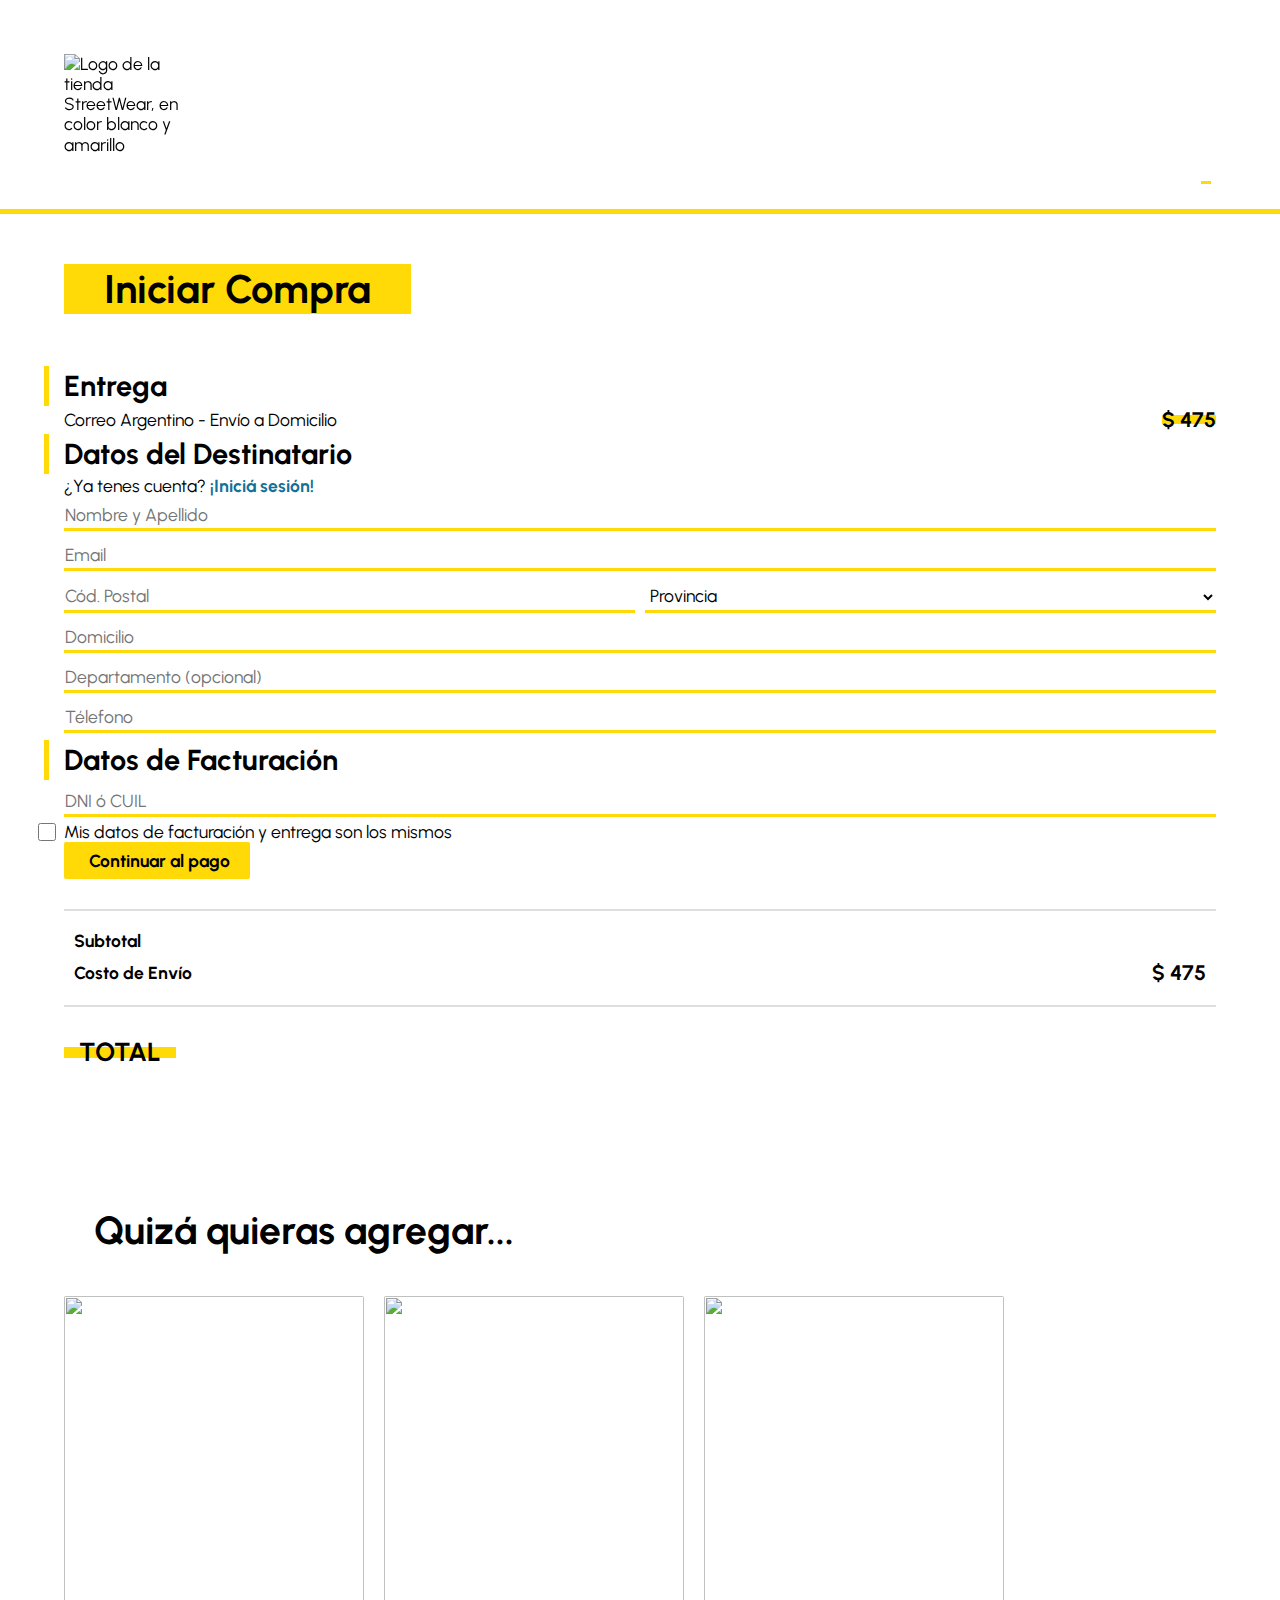
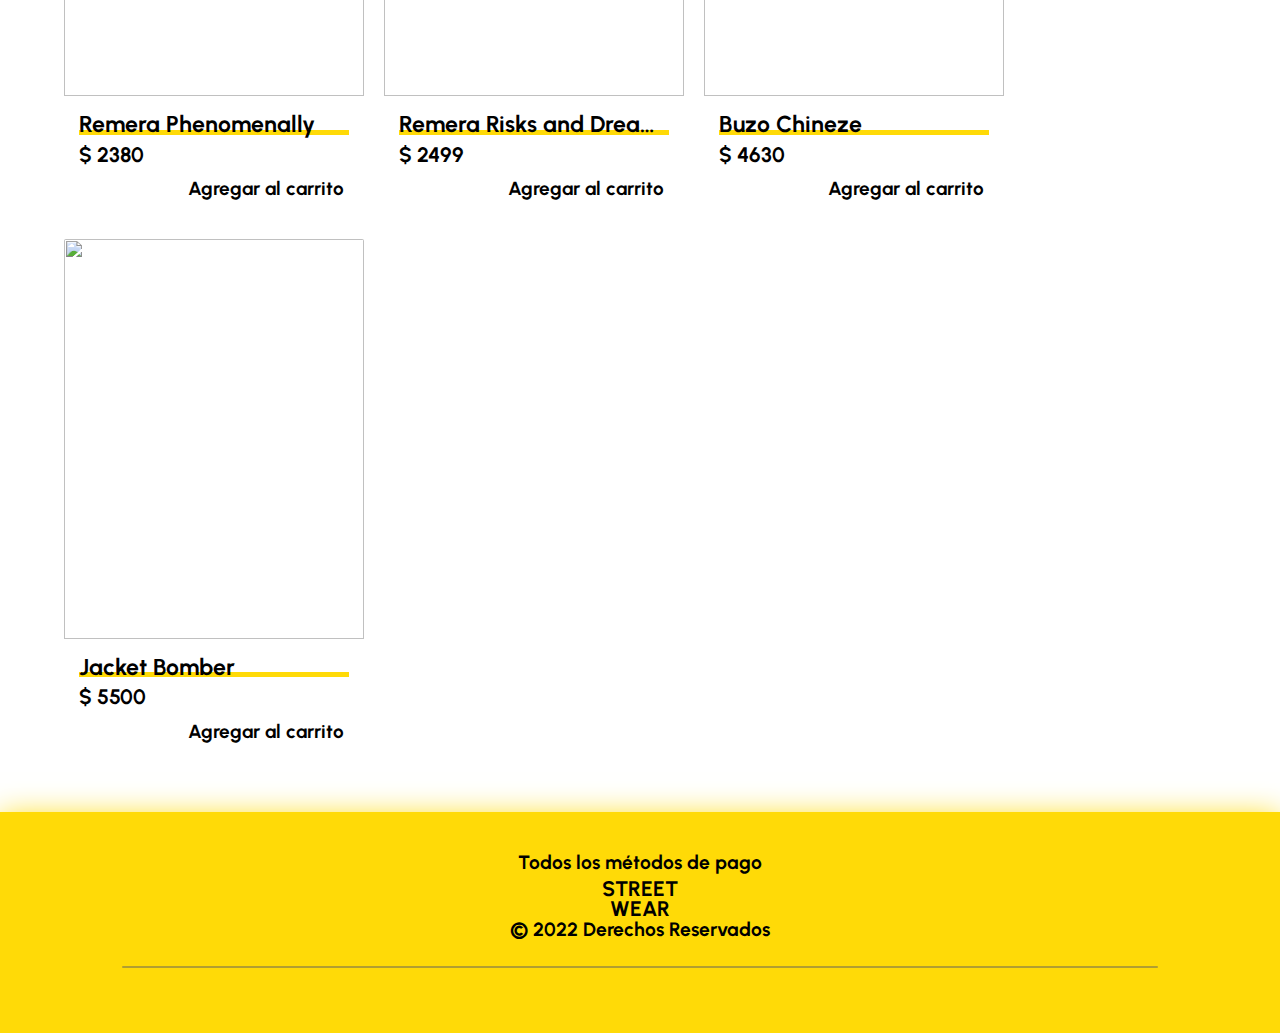
==== commit 713f300a: "Agregado el Cart preview y su lógica" ====
--- a/assets/pages/cart.html
+++ b/assets/pages/cart.html
@@ -18,10 +18,15 @@
     <link rel="stylesheet" type="text/css" href="../css/font-awesome.min.css" />
     <link rel="stylesheet" type="text/css" href="../css/index.css" />
     <link rel="stylesheet" href="../css/aos.css" />
+    <link
+      rel="stylesheet"
+      type="text/css"
+      href="https://cdn.jsdelivr.net/npm/toastify-js/src/toastify.min.css"
+    />
   </head>
   <body>
     <header class="bg-bricks">
-      <nav class="navbar container flex-row navbar-expand-lg navbar-light">
+      <nav class="navbar container flex-row navbar-expand-lg">
         <a href="../../index.html">
           <picture class="logo flex-row">
             <img
@@ -32,7 +37,6 @@
             />
           </picture>
         </a>
-
         <button
           class="navbar-toggler"
           type="button"
@@ -48,7 +52,7 @@
         <div class="collapse navbar-collapse" id="navbarSupportedContent">
           <ul class="navbar-nav me-lg-auto">
             <li>
-              <a href="./products.html" class="menu__link">Productos</a>
+              <a href="products.html" class="menu__link">Productos</a>
             </li>
             <li>
               <a href="../../index.html#help" class="menu__link">Ayuda</a>
@@ -62,20 +66,23 @@
           </ul>
           <ul class="navbar-nav mb-2 mb-lg-0 flex-row jc-between">
             <li class="dropdown-link">
-              <a class="menu__link" role="button" aria-label="Cuenta de Usuario"
+              <a class="menu__link" role="button"
                 ><i class="fas fa-user text-white"></i
               ></a>
               <ul class="sub-menu bg-bricks">
                 <li>
-                  <a href="./login.html" class="menu__link">Ingresar</a>
+                  <a href="login.html" class="menu__link">Ingresar</a>
                 </li>
                 <li>
-                  <a href="./register.html" class="menu__link">Registrarse</a>
+                  <a href="register.html" class="menu__link">Registrarse</a>
                 </li>
               </ul>
             </li>
             <li>
-              <a href="./cart.html" class="menu__link menu__link--cart"
+              <a
+                href="cart.html"
+                class="menu__link menu__link--active me-0"
+                aria-label="Carrito de compras"
                 ><i class="fas fa-shopping-bag text-white"></i></a
               ><span class="cart-quantity"></span>
             </li>
@@ -92,6 +99,7 @@
         data-aos-duration="1000"
       >
         <h1 class="title-primary">Iniciar Compra</h1>
+
         <div class="row justify-content-between w-100">
           <article class="cart__data col-md-6 flex-column">
             <div id="accordionData">
@@ -116,7 +124,7 @@
                 >
                   <div class="flex-row jc-between algn-items-center mt-4">
                     <p>Correo Argentino - Envío a Domicilio</p>
-                    <span class="text-overline" id="ship-data"></span>
+                    <span class="text-overline" id="ship-data">$ 475</span>
                   </div>
                 </div>
               </div>
@@ -146,19 +154,17 @@
                       >
                     </p>
                     <input
+                      type="text"
+                      name="name"
+                      class="form__input"
+                      placeholder="Nombre y Apellido"
+                      required
+                    />
+                    <input
                       type="email"
                       name="email"
-                      id="email"
-                      class="form__input mt-5"
+                      class="form__input"
                       placeholder="Email"
-                      required
-                    />
-                    <input
-                      type="text"
-                      name="name"
-                      id="name"
-                      class="form__input"
-                      placeholder="Nombre y Apellido"
                       required
                     />
                     <div class="flex-row jc-between">
@@ -190,7 +196,7 @@
                       placeholder="Departamento (opcional)"
                     />
                     <input
-                      type="number"
+                      type="tel"
                       name="phone"
                       class="form__input"
                       placeholder="Télefono"
@@ -255,24 +261,17 @@
           >
             <div class="cart__resume__products flex-column">
               <template id="product-cart">
-                <div
-                  class="cart__product"
-                  data-aos="fade-down"
-                  data-aos-duration="500"
-                >
+                <div class="cart__product">
                   <div class="cart__product__img">
-                    <img src="./assets/img/img-ejemplo.png" />
+                    <img src="../img/buzo-2.webp" />
                   </div>
                   <div class="cart__product__info">
-                    <h3
-                      class="cart__product__title text-underlined"
-                      id="product__name"
-                    ></h3>
-                    <p id="details"></p>
-                    <div class="d-flex algn-items-center jc-between gap-3 pe-3">
+                    <h3 class="cart__product__title text-underlined"></h3>
+                    <p class="cart__product__details"></p>
+                    <div class="d-flex algn-items-center jc-between gap-1">
                       <p>
                         Cantidad:
-                        <span class="input-quantity"></span>
+                        <span class="cart__product__quantity"></span>
                       </p>
                       <div class="d-flex algn-items-center btn-group">
                         <button id="addOne" class="btn-principal">
@@ -286,7 +285,7 @@
                         </button>
                       </div>
                     </div>
-                    <h3 id="price"></h3>
+                    <h3 class="cart__product__price"></h3>
                   </div>
                 </div>
               </template>
@@ -309,13 +308,13 @@
           </article>
         </div>
       </section>
-
-      <dialog id="modal-alert" class="modal-alert">
-        <i></i>
-        <h3></h3>
-        <button class="btn-principal">OK</button>
-      </dialog>
     </main>
+
+    <dialog id="modal-alert" class="modal-alert">
+      <i></i>
+      <h3></h3>
+      <button class="btn-principal">OK</button>
+    </dialog>
 
     <section id="interes" class="interes bg-bricks">
       <div class="container">
@@ -341,7 +340,6 @@
                     >
                       Agregar al carrito <i class="fa fa-cart-plus"></i>
                     </button>
-                    <span id="alertOK">Producto agregado con éxito!</span>
                   </div>
                 </div>
               </a>
@@ -407,12 +405,18 @@
     </footer>
   </body>
 
-  <script src="../js/aos.js"></script>
+  <script src="../js/lib/aos.js"></script>
   <script>
     AOS.init();
   </script>
-  <script src="../js/bootstrap.bundle.min.js"></script>
+  <script src="../js/lib/bootstrap.bundle.min.js"></script>
+  <script src="../js/classes/User.js"></script>
   <script src="../js/classes/Product.js"></script>
-  <script src="../js/classes/User.js"></script>
+  <script src="../js/modal.js"></script>
+  <script src="../js/index.js"></script>
+  <script
+    type="text/javascript"
+    src="https://cdn.jsdelivr.net/npm/toastify-js"
+  ></script>
   <script src="../js/pages/cart.js"></script>
 </html>
--- a/assets/css/index.css
+++ b/assets/css/index.css
@@ -9,35 +9,31 @@
   box-sizing: border-box;
   border: none;
   outline: none;
-  vertical-align: baseline;
-}
-* ::after,
-* ::before {
-  margin: 0;
-  padding: 0;
-  box-sizing: border-box;
-  border: none;
-  outline: none;
-}
-*::-webkit-scrollbar {
-  width: 1rem;
-  background: #000;
-}
-*::-webkit-scrollbar-thumb {
-  background: #ffda07;
-  border-radius: 1px;
-}
-*::-webkit-scrollbar-thumb:hover {
-  background: #ffda07cf;
-}
+  vertical-align: baseline; }
+  * ::after,
+  * ::before {
+    margin: 0;
+    padding: 0;
+    box-sizing: border-box;
+    border: none;
+    outline: none; }
 
 /*   GLOBALS  */
 html {
   font-size: 62.5%;
   line-height: 1.15;
   scroll-padding-top: 7rem;
-  scroll-behavior: smooth;
-}
+  scroll-behavior: smooth; }
+
+body {
+  background-color: rgba(255, 255, 255, 0.961);
+  background-position: center;
+  background-size: cover;
+  min-height: 100vh;
+  font-size: clamp(1.7rem, 1.75rem, 2vw); }
+
+main {
+  min-height: calc(100vh - 75.13px); }
 
 h1,
 h2,
@@ -48,203 +44,158 @@
   margin: 0;
   padding: 0;
   font-weight: bold;
-  line-height: 1.15;
-}
+  line-height: 1.15; }
 
 ul,
 ol {
   list-style-type: none;
-  padding: 0;
-}
+  padding: 0; }
 
 p {
-  margin: 0;
-}
+  margin: 0; }
 
 a {
   text-decoration: none;
   color: #000;
   display: inline-block;
-  transition: all 0.2s ease-in-out;
-}
-a:hover {
-  color: #157097;
-}
+  transition: all 0.2s ease-in-out; }
+  a:hover {
+    color: #157097; }
 
 img {
-  width: 100%;
-}
+  width: 100%; }
 
 button {
   background: none;
   cursor: pointer;
-}
-
-input {
+  font-size: inherit; }
+
+input,
+select {
   background: transparent;
-}
-input:-webkit-autofill,
-input:-webkit-autofill:hover,
-input:-webkit-autofill:focus {
-  box-shadow: 0 0 0px 1000px #fffbdb inset;
-}
-
-select {
-  background: none;
-}
-select:-webkit-autofill,
-select:-webkit-autofill:hover,
-select:-webkit-autofill:focus {
-  box-shadow: 0 0 0px 1000px #fffbdb inset;
-}
+  font-size: inherit; }
+  input:-webkit-autofill, input:-webkit-autofill:hover, input:-webkit-autofill:focus,
+  select:-webkit-autofill,
+  select:-webkit-autofill:hover,
+  select:-webkit-autofill:focus {
+    box-shadow: 0 0 0px 1000px #fffbdb inset; }
 
 .form-check-input {
-  transition: all 0.1s ease-in-out;
-}
-.form-check-input:hover {
-  border-color: #ffda07;
-}
-
-.modal-content {
-  font-size: 1.8em;
-}
-.modal-content button {
-  font-size: 1em;
-}
+  transition: all 0.1s ease-in-out; }
+  .form-check-input:hover {
+    border-color: #ffda07; }
+
 .modal-content .btn-secundario {
   border-radius: 2px;
-  background: #a9a9a9;
-}
-.modal-content .btn-secundario:hover {
-  background: #e2e2e2;
-}
+  background: #a9a9a9; }
+  .modal-content .btn-secundario:hover {
+    background: #e2e2e2; }
 
 .accordion-button {
-  font-size: 1em;
   font-weight: bold;
   padding: 0.5rem 0;
-  color: #000;
-}
-.accordion-button:not(.collapsed) {
-  background-color: transparent;
-  border-color: transparent;
-  box-shadow: none;
-}
-.accordion-button:focus {
-  box-shadow: none;
-}
-
-main {
-  min-height: calc(100vh - 75.13px);
-}
+  color: #000; }
+  .accordion-button:not(.collapsed) {
+    background-color: transparent;
+    border-color: transparent;
+    box-shadow: none; }
+  .accordion-button:focus {
+    box-shadow: none; }
 
 .row {
-  --bs-gutter-x: 0;
-}
+  --bs-gutter-x: 0; }
+
+::-webkit-scrollbar {
+  width: 0.7rem;
+  background: transparent; }
+  ::-webkit-scrollbar-thumb {
+    background: #ffda07;
+    border-radius: 1rem; }
+    ::-webkit-scrollbar-thumb:hover {
+      background: #ffda07cf; }
 
 /*   HELPERS   */
 .container {
   width: 90%;
   max-width: 145rem;
   margin: 0 auto;
-  overflow: hidden;
-}
-@media (max-width: 425px) {
-  .container {
-    width: 95%;
-  }
-}
+  overflow: hidden; }
+  @media (max-width: 425px) {
+    .container {
+      width: 95%; } }
 
 .flex-row {
-  display: flex;
-}
+  display: flex; }
 
 .flex-column {
   display: flex;
-  flex-direction: column;
-}
+  flex-direction: column; }
 
 .algn-items-center {
-  align-items: center;
-}
+  align-items: center; }
 
 .jc-center {
-  justify-content: center;
-}
+  justify-content: center; }
 
 .jc-between {
-  justify-content: space-between;
-}
+  justify-content: space-between; }
 
 /*     EXTENDS         */
-.pseudo,
-.title-underlined::before,
-.text-underlined::before,
-.text-overline::before {
+.pseudo, .title-underlined::before, .text-underlined::before, .text-overline::before {
   content: "";
   position: absolute;
   width: 100%;
   background: #ffda07;
-  z-index: -1;
-}
+  z-index: -1; }
 
 /*    TEXT & BACKGROUNDS    */
 .bg-bricks {
-  background: url(../img/bricks.webp);
-}
+  background: url(../img/bricks.webp); }
 
 .bg-light {
-  background: #f4f4f4;
-}
+  background: #f4f4f4; }
 
 .title-primary {
   display: inline-block;
   background: #ffda07;
-  font-size: 4em;
+  font-size: 4rem;
   font-weight: bold;
   text-align: center;
-  padding: 0.2rem 4rem;
-}
+  padding: 0.2rem 4rem; }
 
 .title-secondary {
   display: inline-block;
   background: #fff;
-  font-size: 3.9em;
+  font-size: 3.9rem;
   font-weight: bold;
   text-align: center;
-  padding: 0.2rem 3rem;
-}
+  padding: 0.2rem 3rem; }
 
 .title-underlined {
   display: inline-block;
-  font-size: 4.5em;
+  font-size: clamp(4rem, 4.3rem, 5vw);
   position: relative;
-  padding-right: 3rem;
-}
-.title-underlined::before {
-  height: 7px;
-  bottom: 6px;
-  left: 0;
-}
+  padding-right: 3rem; }
+  .title-underlined::before {
+    height: 7px;
+    bottom: 6px;
+    left: 0; }
 
 .text-accent {
   color: #157097;
-  font-weight: bold;
-}
+  font-weight: bold; }
 
 .text-underlined::before {
   height: 4px;
   bottom: 3px;
-  left: 0;
-}
+  left: 0; }
 
 .text-overline::before {
   height: 35%;
   top: 0;
   bottom: 0;
   left: 0;
-  margin: auto;
-}
+  margin: auto; }
 
 .text-leftline::before {
   position: absolute;
@@ -256,8 +207,7 @@
   left: -2rem;
   top: 0;
   bottom: 0;
-  margin: auto;
-}
+  margin: auto; }
 
 /*    BUTTONS    */
 .btn-principal {
@@ -269,15 +219,12 @@
   color: #000;
   border-radius: 2px;
   padding: 0.8rem 2rem;
-  font-size: 1.8em;
   font-weight: bold;
   cursor: pointer;
-  transition: all 0.4s ease;
-}
-.btn-principal:hover {
-  background: rgba(5, 5, 5, 0.918);
-  color: #ffda07;
-}
+  transition: all 0.4s ease; }
+  .btn-principal:hover {
+    background: rgba(5, 5, 5, 0.918);
+    color: #ffda07; }
 
 .btn-secundario {
   display: flex;
@@ -288,392 +235,370 @@
   color: #000;
   border-radius: 0;
   padding: 0.8rem 2rem;
-  font-size: 1.8em;
   font-weight: bold;
   cursor: pointer;
-  transition: all 0.4s ease;
-}
-.btn-secundario:hover {
-  background: #ffda07;
-}
+  transition: all 0.4s ease; }
+  .btn-secundario:hover {
+    background: #ffda07; }
+
 .btn-remove {
   display: flex;
   justify-content: center;
   align-items: center;
   gap: 0.5rem;
-  background: #b51919;
+  background: #ca1b1b;
   color: #fff;
-  border-radius: 0;
+  border-radius: 2px;
   padding: 0.8rem 2rem;
-  font-size: 1.8em;
   font-weight: bold;
   cursor: pointer;
-  transition: all 0.4s ease;
-}
-.btn-remove:hover {
-  background: rgba(181, 25, 25, 0.62);
-}
+  transition: all 0.4s ease; }
+  .btn-remove:hover {
+    background: #ed6161; }
 
 /*     FORMS    */
 .form__paper {
   background: rgba(255, 255, 255, 0.961);
   padding: 4rem 5rem;
   border-radius: 2px;
-  box-shadow: 10px 10px 8px #1f1f1f7e;
-}
+  box-shadow: 10px 10px 8px #1f1f1f7e; }
 
 .input__box {
-  margin: 2rem 0;
-}
-
-.form__label {
-  font-size: 1.75em;
-}
+  margin: 2rem 0; }
 
 .form__input {
   width: 100%;
   background: transparent;
   border-bottom: 3px solid #ffda07;
   padding: 0.3rem 0.1rem;
-  font-size: 1.7em;
   resize: none;
-  transition: all 0.5s ease-in-out;
-}
-.form__input:focus {
-  border-bottom: 3px solid #000;
-}
+  transition: all 0.5s ease-in-out; }
+  .form__input:focus {
+    border-bottom: 3px solid #000; }
 
 /*     PRODUCT CARD    */
 .product__card {
   position: relative;
   min-width: 15rem;
-  width: clamp(30rem, calc((101% / 4) - 2rem), 100%);
-}
+  width: clamp(30rem, calc((101% / 4) - 2rem), 100%); }
+  @media (max-width: 767px) {
+    .product__card {
+      width: clamp(30rem, calc(51% - 2rem), 100%); } }
+  .product__card a {
+    width: 100%;
+    border-radius: 2px;
+    box-shadow: 1px 5px 10px #cccccc8e;
+    overflow: hidden;
+    color: #000;
+    transition: all 0.2s ease-in-out;
+    transform-origin: left; }
+  .product__card__img {
+    height: 40rem; }
+    .product__card__img img {
+      height: 100%;
+      object-fit: cover;
+      transition: all 0.3s ease-in-out; }
+  .product__card__info {
+    background: #fff;
+    padding: 1.5rem;
+    transition: all 0.3s ease-in-out; }
+    .product__card__info .product__card__title {
+      width: 100%;
+      font-size: 2.3rem;
+      position: relative;
+      white-space: nowrap;
+      text-overflow: ellipsis;
+      overflow: hidden;
+      z-index: 0; }
+      .product__card__info .product__card__title::after {
+        content: "";
+        position: absolute;
+        bottom: 3px;
+        left: 0;
+        width: 100%;
+        height: 5px;
+        background: #ffda07;
+        z-index: -1;
+        transition: all 0.3s ease-in-out; }
+    .product__card__info .product__card__price {
+      font-size: 2.1rem;
+      margin: 0.5rem 0 1rem 0; }
+      .product__card__info .product__card__price span {
+        text-decoration: line-through;
+        font-size: 0.9em;
+        margin-left: 0.7rem; }
+    .product__card__info .product__card__btn {
+      justify-content: end;
+      transition: all 0.3s ease-in-out; }
+      .product__card__info .product__card__btn .btn-cart {
+        display: flex;
+        justify-content: end;
+        align-items: center;
+        flex-wrap: wrap;
+        gap: 0.5rem;
+        font-size: 1.9rem;
+        font-weight: bold;
+        cursor: pointer;
+        transition: all 0.3s ease-in-out; }
+        .product__card__info .product__card__btn .btn-cart i {
+          font-size: 1.1em;
+          transition: all 0.3s ease-in-out; }
+        .product__card__info .product__card__btn .btn-cart:hover i {
+          color: #ffda07;
+          animation: float 0.4s ease-in-out infinite alternate; }
+  .product__card .offer {
+    position: absolute;
+    top: 10px;
+    right: -10px;
+    background: #157097;
+    color: #fff;
+    padding: 0.5rem 1rem;
+    font-weight: bold;
+    letter-spacing: 1px;
+    box-shadow: 4px 5px 0px #041922;
+    z-index: 100; }
+    @media (max-width: 425px) {
+      .product__card .offer {
+        right: -5px; } }
+  .product__card:hover .product__card__img img {
+    width: 125%;
+    height: 140%; }
+  .product__card:hover .product__card__title::after {
+    width: 90%; }
+  .product__card:hover .product__card__info,
+  .product__card:hover .btn-cart {
+    color: #fff; }
+  .product__card:hover .offer {
+    animation: float 0.4s ease-in-out infinite alternate; }
+
+/*     MODAL ALERT     */
+.modal-alert {
+  max-width: 50rem;
+  text-align: center;
+  top: 50%;
+  left: 50%;
+  transform: translateX(-50%) translateY(-50%);
+  background-color: #fff;
+  padding: 3rem;
+  clip-path: polygon(50% 0, 99% 0, 100% 17%, 99% 56%, 100% 97%, 93% 100%, 1% 100%, 0 59%, 0 25%, 0 1%); }
+  .modal-alert i {
+    font-size: 2em;
+    color: #ffda07; }
+  .modal-alert[open] {
+    display: flex;
+    flex-direction: column;
+    justify-content: center;
+    align-items: center;
+    gap: 2rem; }
+  .modal-alert::backdrop {
+    background-color: #00000095; }
+
+/*     TOASTIFY        */
+.toastify.info {
+  padding: 0.7rem 1.2rem;
+  background: #ffda07;
+  color: #000;
+  font-weight: bold;
+  max-width: 100%;
+  border-radius: 0; }
+
 @media (max-width: 767px) {
-  .product__card {
-    width: clamp(30rem, calc(51% - 2rem), 100%);
-  }
-}
-.product__card a {
-  width: 100%;
-  border-radius: 2px;
-  box-shadow: 1px 5px 10px #cccccc8e;
-  overflow: hidden;
-  color: #000;
-  transition: all 0.2s ease-in-out;
-  transform-origin: left;
-}
-.product__card__img {
-  height: 40rem;
-}
-.product__card__img img {
-  height: 100%;
-  object-fit: cover;
-  transition: all 0.3s ease-in-out;
-}
-.product__card__info {
-  background: #fff;
-  padding: 1.5rem;
-  transition: all 0.3s ease-in-out;
-}
-.product__card__info .product__card__title {
-  width: 100%;
-  font-size: 2.3em;
-  position: relative;
-  white-space: nowrap;
-  text-overflow: ellipsis;
-  overflow: hidden;
-  z-index: 0;
-}
-.product__card__info .product__card__title::after {
-  content: "";
-  position: absolute;
-  bottom: 3px;
-  left: 0;
-  width: 100%;
-  height: 5px;
-  background: #ffda07;
-  z-index: -1;
-  transition: all 0.3s ease-in-out;
-}
-.product__card__info .product__card__price {
-  font-size: 2em;
-  margin: 0.5rem 0 1rem 0;
-}
-.product__card__info .product__card__price span {
-  text-decoration: line-through;
-  font-size: 0.9em;
-  margin-left: 0.7rem;
-}
-.product__card__info .product__card__btn {
-  justify-content: end;
-  transition: all 0.3s ease-in-out;
-}
-.product__card__info .product__card__btn span {
-  position: absolute;
-  font-size: 1.75rem;
-  color: rgba(0, 0, 0);
-  padding: 0.2rem 2rem;
-  /* bottom: 15rem; */
-  top: 2rem;
-  right: -1rem;
-  opacity: 0;
-  visibility: hidden;
-  transition: all 0.5s ease-in-out;
-  background-color: #ffda07;
-  font-weight: bolder;
-}
-.product__card__info .product__card__btn span.active {
-  opacity: 1;
-  visibility: visible;
-}
-.product__card__info .product__card__btn .btn-cart {
-  display: flex;
-  justify-content: end;
-  align-items: center;
-  flex-wrap: wrap;
-  gap: 0.5rem;
-  font-size: 1.9em;
-  font-weight: bold;
-  cursor: pointer;
-  transition: all 0.3s ease-in-out;
-}
-.product__card__info .product__card__btn .btn-cart i {
-  font-size: 1.15em;
-  transition: all 0.3s ease-in-out;
-}
-.product__card__info .product__card__btn .btn-cart:hover i {
-  color: #ffda07;
-  animation: float 0.4s ease-in-out infinite alternate;
-}
-.product__card .offer {
-  position: absolute;
-  top: 10px;
-  right: -10px;
-  background: #157097;
-  color: #fff;
-  padding: 0.5rem 1rem;
-  font-size: 1.7em;
-  font-weight: bold;
-  letter-spacing: 1px;
-  box-shadow: 4px 5px 0px #041922;
-  z-index: 100;
-}
-@media (max-width: 425px) {
-  .product__card .offer {
-    right: -5px;
-    font-size: 1.4em;
-  }
-}
-
-.product__card:hover .product__card__title::after {
-  width: 90%;
-}
-.product__card a:hover {
-  box-shadow: 0px 5px 20px #cdcdcd92;
-}
-.product__card:hover .offer {
-  animation: float 0.4s ease-in-out infinite alternate;
-}
-
-@media (max-width: 767px) {
-  .title-underlined {
-    font-size: 4em;
-  }
   .title-primary {
     width: 100%;
-    padding: 0.2rem 0;
-  }
+    padding: 0.2rem 0; }
   .title-primary.vertical {
-    width: auto;
-  }
-}
+    width: auto; } }
 
 header {
   position: sticky;
   top: 0;
   left: 0;
   border-bottom: 5px solid #ffda07;
-  z-index: 9999;
-}
-header .navbar {
-  justify-content: space-between;
-  align-items: center;
-  padding: 1.2rem 0;
-  overflow: visible;
-}
-header .navbar .logo {
-  align-items: center;
-  justify-content: center;
-  width: 130px;
-  margin-right: 1rem;
-}
-header .navbar-nav {
-  font-size: 1.7em;
-}
-header .navbar-nav .menu__link {
-  color: #fff;
-  font-weight: bold;
-  text-transform: lowercase;
-  letter-spacing: 1px;
-  padding: 1rem 0.5rem;
-  margin: 0 0.5rem;
-  position: relative;
-}
-header .navbar-nav .menu__link::after {
-  content: "";
-  position: absolute;
-  height: 0;
-  width: 3px;
-  background: #ffda07;
-  right: -5px;
-  top: 0;
-  bottom: 0;
-  margin: auto;
-  transition: height 0.25s ease-in-out;
-}
-header .navbar-nav .menu__link:not(.menu__link--active):hover::after {
-  height: 50%;
-  background: #ffda07;
-}
-header .navbar-nav .menu__link--active::after {
-  content: "";
-  position: absolute;
-  background-color: #ffda07;
-  height: 3px;
-  width: 100%;
-  top: 0;
-  right: 0;
-  left: 0;
-  margin: auto;
-}
-header .navbar-nav .menu__link--cart {
-  position: relative;
-  margin-right: 0;
-}
-header .navbar-nav .cart-quantity {
-  position: absolute;
-  padding: 0 0.7rem;
-  border-top-right-radius: 0.8rem;
-  border-bottom-left-radius: 0.8rem;
-  font-weight: bold;
-  font-size: 0.75em;
-  background-color: #ffda07;
-  box-shadow: 3px 3px 0px #ffda0770;
-  right: -1.8rem;
-  z-index: -1;
-}
-
-header .navbar-nav i {
-  font-size: 1.2em;
-}
-header .navbar-nav .dropdown-link {
-  position: relative;
-}
-header .navbar-nav .dropdown-link .sub-menu {
-  display: none;
-  position: absolute;
-  top: 4.5rem;
-  left: -2rem;
-  padding: 0 1rem 0 0.5rem;
-  border-bottom: 5px solid #ffda07;
-}
-header .navbar-nav .dropdown-link .sub-menu .menu__link {
-  padding: 1rem;
-}
-header .navbar-nav .dropdown-link:hover .sub-menu {
-  display: block;
-}
-header .navbar #btnMenu {
-  font-size: 2em;
-  border: none;
-  outline: none;
-  box-shadow: none;
-}
+  z-index: 9999; }
+  header .navbar {
+    justify-content: space-between;
+    align-items: center;
+    padding: 1.2rem 0;
+    overflow: visible; }
+    header .navbar .logo {
+      align-items: center;
+      justify-content: center;
+      width: 130px;
+      margin-right: 1rem; }
+    header .navbar-nav .menu__link {
+      color: #fff;
+      font-weight: bold;
+      text-transform: lowercase;
+      letter-spacing: 1px;
+      padding: 1rem 0.5rem;
+      margin: 0 0.5rem;
+      position: relative; }
+      header .navbar-nav .menu__link::after {
+        content: "";
+        position: absolute;
+        height: 0;
+        width: 3px;
+        background: #ffda07;
+        right: -5px;
+        top: 0;
+        bottom: 0;
+        margin: auto;
+        transition: height 0.25s ease-in-out; }
+      header .navbar-nav .menu__link:not(.menu__link--active):hover::after {
+        height: 50%;
+        background: #ffda07; }
+      header .navbar-nav .menu__link--active::after {
+        content: "";
+        position: absolute;
+        background-color: #ffda07;
+        height: 3px;
+        width: 100%;
+        top: 0;
+        right: 0;
+        left: 0;
+        margin: auto; }
+    header .navbar-nav .cart-quantity {
+      position: absolute;
+      padding: 0 0.7rem;
+      border-top-right-radius: 0.8rem;
+      border-bottom-left-radius: 0.8rem;
+      font-weight: bold;
+      font-size: 0.75em;
+      background-color: #ffda07;
+      box-shadow: 3px 3px 0px #ffda0770;
+      right: -1.8rem;
+      z-index: -1; }
+      @media (max-width: 425px) {
+        header .navbar-nav .cart-quantity {
+          right: 3.1rem; } }
+    header .navbar-nav i {
+      font-size: 1.2em; }
+    header .navbar-nav .dropdown-link {
+      position: relative; }
+      header .navbar-nav .dropdown-link .sub-menu {
+        opacity: 0;
+        visibility: hidden;
+        position: absolute;
+        top: 4.5rem;
+        left: -2rem;
+        padding: 0 1rem 0 0.5rem;
+        border-bottom: 5px solid #ffda07;
+        transition: all 0.3s ease-in-out; }
+        header .navbar-nav .dropdown-link .sub-menu .menu__link {
+          padding: 1rem; }
+      header .navbar-nav .dropdown-link:hover .sub-menu {
+        opacity: 1;
+        visibility: visible; }
+    header .navbar #btnMenu {
+      font-size: 2.1rem;
+      border: none;
+      outline: none;
+      box-shadow: none; }
+  header .cart-link {
+    position: relative; }
+    header .cart-link:hover .cart__resume__nav {
+      visibility: visible;
+      opacity: 1; }
+  header .cart__resume__nav {
+    position: absolute;
+    background-color: #fff;
+    padding: 4rem;
+    width: 45rem;
+    top: 4rem;
+    right: 0;
+    border-bottom: 0.8rem solid #ffda07;
+    opacity: 0;
+    visibility: hidden;
+    clip-path: polygon(50% 0, 99% 0, 100% 17%, 99% 56%, 100% 100%, 93% 100%, 1% 100%, 0 59%, 0 25%, 0 1%);
+    transition: all 0.3s ease-in-out; }
+    @media (max-width: 767px) {
+      header .cart__resume__nav {
+        display: none; } }
+    header .cart__resume__nav .cart__resume__products .cart__product {
+      font-size: 0.9em; }
+    header .cart__resume__nav .cart__subtotal {
+      position: relative;
+      margin-top: 4rem; }
+      header .cart__resume__nav .cart__subtotal h4 {
+        font-size: 1.3em;
+        padding: 0 1rem; }
+        header .cart__resume__nav .cart__subtotal h4:last-child {
+          display: none; }
+      header .cart__resume__nav .cart__subtotal::before {
+        content: "";
+        position: absolute;
+        inset: 0;
+        top: -2rem;
+        margin: 0 auto;
+        background-color: #d7d7d7;
+        width: 100%;
+        border-radius: 1rem;
+        height: 0.3rem; }
+    header .cart__resume__nav .cart__total {
+      display: none; }
 
 .footer {
   background: #ffda07;
   box-shadow: 0 5px 30px #ffd900;
   padding: 4rem 0;
-  font-size: 1.9em;
-}
-.footer__info {
-  justify-content: space-between;
-  align-items: center;
-  flex-wrap: wrap;
-}
-.footer__info i.fa-money-bill-alt {
-  transform: rotate(-5deg);
-}
-.footer__info a i {
-  font-size: 1.4em;
-}
-.footer__info .footer__payment {
-  align-items: center;
-  gap: 0.5rem;
-}
-.footer__info .footer__payment strong {
-  font-size: inherit;
-  text-align: center;
-}
-.footer__info .footer__payment .icons {
-  gap: 1rem;
-  font-size: 1.1em;
-}
-.footer__info .footer__logo {
-  align-items: center;
-  line-height: 1em;
-  font-weight: bold;
-  font-size: 1.1em;
-}
-.footer__info p {
-  font-weight: bold;
-}
-.footer__info::after {
-  content: "";
-  background: #5f5f5f7c;
-  width: 90%;
-  height: 2px;
-  border-radius: 10px;
-  left: 0;
-  right: 0;
-  margin: 2.5rem auto;
-}
-@media (max-width: 767px) {
+  font-size: 1.1em; }
   .footer__info {
-    gap: 2rem;
-    position: relative;
-  }
-  .footer__info a {
-    position: absolute;
-  }
-  .footer__info a:first-child {
-    top: 35%;
-    left: 0;
-  }
-  .footer__info a:last-child {
-    top: 35%;
-    right: 0;
-  }
-}
-.footer__social {
-  justify-content: center;
-  align-items: center;
-  font-size: 1.5em;
-  flex-wrap: wrap;
-}
-@media (max-width: 425px) {
+    justify-content: space-between;
+    align-items: center;
+    flex-wrap: wrap; }
+    .footer__info i.fa-money-bill-alt {
+      transform: rotate(-5deg); }
+    .footer__info a i {
+      font-size: 1.4em; }
+    .footer__info .footer__payment {
+      align-items: center;
+      gap: 0.5rem; }
+      .footer__info .footer__payment strong {
+        text-align: center; }
+      .footer__info .footer__payment .icons {
+        gap: 1rem;
+        font-size: 1.2em; }
+    .footer__info .footer__logo {
+      align-items: center;
+      line-height: 2rem;
+      font-weight: bold;
+      font-size: 1.1em; }
+    .footer__info p {
+      font-weight: bold; }
+    .footer__info::after {
+      content: "";
+      background: #5f5f5f7c;
+      width: 90%;
+      height: 2px;
+      border-radius: 10px;
+      left: 0;
+      right: 0;
+      margin: 2.5rem auto; }
+    @media (max-width: 767px) {
+      .footer__info {
+        gap: 2rem;
+        position: relative; }
+        .footer__info a {
+          position: absolute; }
+          .footer__info a:first-child {
+            top: 35%;
+            left: 0; }
+          .footer__info a:last-child {
+            top: 35%;
+            right: 0; } }
   .footer__social {
-    gap: 1rem;
-  }
-}
-.footer__social a {
-  padding: 0 1.5rem;
-}
+    justify-content: center;
+    align-items: center;
+    font-size: 1.5em;
+    flex-wrap: wrap; }
+    @media (max-width: 425px) {
+      .footer__social {
+        gap: 1rem; } }
+    .footer__social a {
+      padding: 0 1.5rem; }
 
 main.bg-bricks {
-  background-attachment: fixed;
-}
+  background-attachment: fixed; }
 
 /*   WELCOME   */
 .welcome {
@@ -684,11 +609,9 @@
   background: url(../img/welcome-garage-2.webp) center center fixed no-repeat;
   background-size: cover;
   border-bottom: 5px solid #ffda07;
-  box-shadow: 0 0 40px #ffda077e;
-}
-.welcome .btn-principal {
-  animation: float 0.6s ease-in-out infinite alternate;
-}
+  box-shadow: 0 0 40px #ffda077e; }
+  .welcome .btn-principal {
+    animation: float 0.6s ease-in-out infinite alternate; }
 
 /*   CATEGORIES   */
 .categories .flex-row {
@@ -696,919 +619,598 @@
   align-items: center;
   flex-wrap: wrap;
   padding: 3rem 0;
-  gap: 4rem;
-}
-.categories .flex-row article {
-  align-items: center;
-  position: relative;
-  animation: float 0.5s ease-in-out infinite alternate;
-}
-.categories .flex-row article .btn-secundario {
-  position: absolute;
-  bottom: -1rem;
-  text-transform: lowercase;
-  font-style: italic;
-}
-.categories .flex-row article img {
-  max-width: 35rem;
-}
+  gap: 4rem; }
+  .categories .flex-row article {
+    align-items: center;
+    position: relative;
+    animation: float 0.5s ease-in-out infinite alternate; }
+    .categories .flex-row article .btn-secundario {
+      position: absolute;
+      bottom: -1rem;
+      text-transform: lowercase;
+      font-style: italic; }
+    .categories .flex-row article img {
+      max-width: 35rem; }
 
 /*   HELP   */
 .help {
-  padding: 5rem 0;
-}
-.help__icons {
-  font-size: 7.5em;
-  gap: 2rem;
-}
-.help__icons .fa-shopping-cart {
-  color: #fff;
-  transform: rotate(-5deg);
-}
-.help__icons .fa-question {
-  color: #ffda07;
-  transform: rotate(10deg);
-}
-@media (max-width: 1199px) {
+  padding: 5rem 0; }
   .help__icons {
-    gap: 5rem;
-    margin-top: 8rem;
-  }
-}
-.help__content .title-primary {
-  transform: rotate(5deg);
-  z-index: 30;
-}
-@media (max-width: 767px) {
+    font-size: 3.75em;
+    gap: 2rem; }
+    .help__icons .fa-shopping-cart {
+      color: #fff;
+      transform: rotate(-5deg); }
+    .help__icons .fa-question {
+      color: #ffda07;
+      transform: rotate(10deg); }
+    @media (max-width: 1199px) {
+      .help__icons {
+        gap: 5rem;
+        margin-top: 8rem; } }
   .help__content .title-primary {
-    width: 100%;
-    transform: rotate(0deg);
-  }
-}
-.help__content .help__list {
-  display: grid;
-  grid-template-columns: repeat(2, 1fr);
-  grid-template-rows: repeat(3, 1fr);
-  grid-column-gap: 2rem;
-  grid-row-gap: 3rem;
-  background: rgba(255, 255, 255, 0.961);
-  font-size: 1.8em;
-  padding: 3rem 5rem;
-  margin-right: 3rem;
-  box-shadow: 10px 10px 8px #1f1f1f7e;
-  border-radius: 2px;
-  line-height: 1.8em;
-  clip-path: polygon(
-    50% 0,
-    99% 0,
-    100% 17%,
-    99% 56%,
-    100% 97%,
-    93% 100%,
-    1% 100%,
-    0 59%,
-    0 25%,
-    0 1%
-  );
-}
-.help__content .help__list .d-flex {
-  align-items: center;
-  justify-content: start;
-  gap: 1rem;
-}
-.help__content .help__list .d-flex span {
-  font-family: "Hammersmith One", sans-serif;
-  flex-basis: 15%;
-  font-weight: bold;
-  font-size: 1.8em;
-  position: relative;
-  text-align: center;
-  z-index: 10;
-}
-.help__content .help__list .d-flex span::after {
-  content: "";
-  height: 6px;
-  width: 50%;
-  background: #ffda07;
-  position: absolute;
-  bottom: 4px;
-  left: 0;
-  right: 0;
-  margin: auto;
-  z-index: -10;
-  transition: all 0.3s ease-out;
-}
-.help__content .help__list .d-flex:hover span::after {
-  width: 70%;
-}
-.help__content .help__list .d-flex p {
-  flex-basis: 85%;
-}
-@media (max-width: 1199px) {
+    transform: rotate(5deg);
+    z-index: 30; }
+    @media (max-width: 767px) {
+      .help__content .title-primary {
+        width: 100%;
+        transform: rotate(0deg); } }
   .help__content .help__list {
-    margin: 0 1rem 0 0;
-  }
-}
-@media (max-width: 767px) {
-  .help__content .help__list {
-    grid-template-columns: 1fr;
-    grid-template-rows: repeat(6, 1fr);
-    grid-row-gap: 0;
-    margin: 0;
-    clip-path: polygon(
-      5% 0%,
-      99% 0,
-      100% 17%,
-      99% 56%,
-      100% 97%,
-      80% 100%,
-      1% 100%,
-      0 59%,
-      0 25%,
-      0 1%
-    );
-  }
-}
-@media (max-width: 425px) {
-  .help__content .help__list {
-    padding: 1rem;
-  }
-  .help__content .help__list p {
-    margin: 0;
-  }
-}
+    display: grid;
+    grid-template-columns: repeat(2, 1fr);
+    grid-template-rows: repeat(3, 1fr);
+    grid-column-gap: 2rem;
+    grid-row-gap: 3rem;
+    background: rgba(255, 255, 255, 0.961);
+    padding: 3rem 5rem;
+    margin-right: 3rem;
+    box-shadow: 10px 10px 8px #1f1f1f7e;
+    border-radius: 2px;
+    line-height: 1.8em;
+    clip-path: polygon(50% 0, 99% 0, 100% 17%, 99% 56%, 100% 97%, 93% 100%, 1% 100%, 0 59%, 0 25%, 0 1%); }
+    .help__content .help__list .d-flex {
+      align-items: center;
+      justify-content: start;
+      gap: 1rem; }
+      .help__content .help__list .d-flex span {
+        font-family: "Hammersmith One", sans-serif;
+        flex-basis: 15%;
+        font-weight: bold;
+        position: relative;
+        text-align: center;
+        z-index: 10;
+        font-size: 1.9em; }
+        .help__content .help__list .d-flex span::after {
+          content: "";
+          height: 6px;
+          width: 50%;
+          background: #ffda07;
+          position: absolute;
+          bottom: 4px;
+          left: 0;
+          right: 0;
+          margin: auto;
+          z-index: -10;
+          transition: all 0.3s ease-out; }
+      .help__content .help__list .d-flex:hover span::after {
+        width: 70%; }
+      .help__content .help__list .d-flex p {
+        flex-basis: 85%; }
+    @media (max-width: 1199px) {
+      .help__content .help__list {
+        margin: 0 1rem 0 0; } }
+    @media (max-width: 767px) {
+      .help__content .help__list {
+        grid-template-columns: 1fr;
+        grid-template-rows: repeat(6, 1fr);
+        grid-row-gap: 0;
+        margin: 0;
+        clip-path: polygon(5% 0%, 99% 0, 100% 17%, 99% 56%, 100% 97%, 80% 100%, 1% 100%, 0 59%, 0 25%, 0 1%); } }
+    @media (max-width: 425px) {
+      .help__content .help__list {
+        padding: 1rem; }
+        .help__content .help__list p {
+          margin: 0; } }
 
 /*   ABOUT US   */
 .about {
-  padding: 5rem 0;
-}
-.about__content .title-primary {
-  transform: rotate(-3deg);
-  z-index: 30;
-}
-@media (max-width: 767px) {
+  padding: 5rem 0; }
   .about__content .title-primary {
-    transform: rotate(0);
-  }
-}
-.about__content .accordion__paper {
-  width: 100%;
-  background: rgba(255, 255, 255, 0.961);
-  font-size: 1.7em;
-  padding: 3rem 5rem;
-  box-shadow: 10px 10px 8px #1f1f1f7e;
-  clip-path: polygon(
-    50% 0,
-    99% 0,
-    100% 17%,
-    99% 56%,
-    100% 97%,
-    93% 100%,
-    1% 100%,
-    0 59%,
-    0 25%,
-    0 1%
-  );
-}
-@media (max-width: 767px) {
+    transform: rotate(-3deg);
+    z-index: 30; }
+    @media (max-width: 767px) {
+      .about__content .title-primary {
+        transform: rotate(0); } }
   .about__content .accordion__paper {
-    padding: 3rem;
-    clip-path: polygon(
-      0% 0,
-      99% 0,
-      100% 0%,
-      99% 56%,
-      100% 97%,
-      93% 100%,
-      1% 100%,
-      0 59%,
-      0 25%,
-      0 1%
-    );
-  }
-}
-.about__content .accordion__paper h3 {
-  position: relative;
-  font-size: 1.25em;
-}
-.about__content .accordion__paper h3 .accordion-button {
-  background: transparent;
-  font-size: 1em;
-  padding: 0.5rem 0;
-  color: #000;
-  position: relative;
-}
-.about__content .accordion__paper h3 .accordion-button:not(.collapsed) {
-  border-color: transparent;
-  box-shadow: none;
-}
-.about__content .accordion__paper h3 .accordion-button:focus {
-  box-shadow: none;
-}
-.about__content .accordion__paper h3 .accordion-button span {
-  position: absolute;
-  left: 0;
-  padding: 0 3rem;
-}
-.about__content .accordion__paper p {
-  padding-top: 1.5rem;
-}
-.about__icons {
-  color: #ffda07;
-  font-size: 5em;
-  gap: 2rem;
-}
-.about__icons img {
-  max-width: 125px;
-}
-@media (max-width: 767px) {
+    width: 100%;
+    background: rgba(255, 255, 255, 0.961);
+    padding: 3rem 5rem;
+    box-shadow: 10px 10px 8px #1f1f1f7e;
+    clip-path: polygon(50% 0, 99% 0, 100% 17%, 99% 56%, 100% 97%, 93% 100%, 1% 100%, 0 59%, 0 25%, 0 1%); }
+    @media (max-width: 767px) {
+      .about__content .accordion__paper {
+        padding: 3rem;
+        clip-path: polygon(0% 0, 99% 0, 100% 0%, 99% 56%, 100% 97%, 93% 100%, 1% 100%, 0 59%, 0 25%, 0 1%); } }
+    .about__content .accordion__paper h3 {
+      position: relative; }
+      .about__content .accordion__paper h3 .accordion-button {
+        background: transparent;
+        font-size: 1.25em;
+        padding: 0.5rem 0;
+        color: #000;
+        position: relative; }
+        .about__content .accordion__paper h3 .accordion-button:not(.collapsed) {
+          border-color: transparent;
+          box-shadow: none; }
+        .about__content .accordion__paper h3 .accordion-button:focus {
+          box-shadow: none; }
+        .about__content .accordion__paper h3 .accordion-button span {
+          position: absolute;
+          left: 0;
+          padding: 0 3rem; }
+    .about__content .accordion__paper p {
+      padding-top: 1.5rem; }
   .about__icons {
-    margin-top: 8rem;
-    gap: 5rem;
-  }
-}
+    color: #ffda07;
+    font-size: 3.5em;
+    gap: 2rem; }
+    .about__icons img {
+      max-width: 125px; }
+    @media (max-width: 767px) {
+      .about__icons {
+        margin-top: 8rem;
+        gap: 5rem; } }
 
 /*   CONTACT   */
 .contact {
-  padding: 5rem 0 15rem 0;
-}
-@media (max-width: 425px) {
-  .contact {
+  padding: 5rem 0 15rem 0; }
+  @media (max-width: 425px) {
+    .contact {
+      width: 100%; } }
+  .contact__form .title-primary {
+    padding: 4rem 0.2rem;
+    writing-mode: vertical-lr;
+    transform: rotate(180deg) scale(1.05) translateX(-0.5rem);
+    z-index: 30; }
+  .contact__form .form__paper {
+    flex-basis: 100%;
+    position: relative;
+    clip-path: polygon(94% 0, 100% 8%, 100% 100%, 97% 100%, 0 100%, 0.5% 60%, 0 0); }
+    .contact__form .form__paper::before {
+      content: "";
+      position: absolute;
+      box-shadow: 0 1px 1px rgba(0, 0, 0, 0.3), -1px 1px 1px rgba(0, 0, 0, 0.2);
+      border-color: #fffffff5 #fffffff5;
+      /* color de borde */
+      border-style: solid;
+      border-width: 0 40px 40px 0;
+      right: 0;
+      top: 0;
+      width: 0; }
+    .contact__form .form__paper .btn-principal {
+      width: 100%;
+      margin-bottom: 2rem; }
+  @media (max-width: 1199px) {
+    .contact__form {
+      padding-right: 4rem; }
+      .contact__form .form__paper {
+        padding: 3rem;
+        max-width: 60rem; } }
+  @media (max-width: 425px) {
+    .contact__form {
+      flex-direction: column;
+      padding: 0.6rem; }
+      .contact__form .title-primary {
+        width: 100%;
+        writing-mode: initial;
+        transform: rotate(0) scale(1) translateY(0.1em);
+        padding: 0.2rem 0; }
+      .contact__form .form__paper {
+        width: 100%;
+        border-top-left-radius: 0;
+        border-top-right-radius: 0;
+        padding: 1rem 2rem;
+        clip-path: polygon(94% 0, 100% 0, 100% 95%, 97% 100%, 0 100%, 0% 60%, 0 0); }
+        .contact__form .form__paper::before {
+          display: none; } }
+  .contact__location .iframe__container {
     width: 100%;
-  }
-}
-.contact__form .title-primary {
-  padding: 4rem 0.2rem;
-  writing-mode: vertical-lr;
-  transform: rotate(180deg) scale(1.05) translateX(-0.5rem);
-  z-index: 30;
-}
-.contact__form .form__paper {
-  flex-basis: 100%;
-  position: relative;
-  clip-path: polygon(
-    94% 0,
-    100% 8%,
-    100% 100%,
-    97% 100%,
-    0 100%,
-    0.5% 60%,
-    0 0
-  );
-}
-.contact__form .form__paper::before {
-  content: "";
-  position: absolute;
-  box-shadow: 0 1px 1px rgba(0, 0, 0, 0.3), -1px 1px 1px rgba(0, 0, 0, 0.2);
-  border-color: #fffffff5 #fffffff5;
-  /* color de borde */
-  border-style: solid;
-  border-width: 0 40px 40px 0;
-  right: 0;
-  top: 0;
-  width: 0;
-}
-.contact__form .form__paper .btn-principal {
-  width: 100%;
-  margin-bottom: 2rem;
-  font-size: 1.8em;
-}
-@media (max-width: 1199px) {
-  .contact__form {
-    padding-right: 4rem;
-  }
-  .contact__form .form__paper {
-    padding: 3rem;
-    max-width: 60rem;
-  }
-}
-@media (max-width: 425px) {
-  .contact__form {
-    flex-direction: column;
-    padding: 0.6rem;
-  }
-  .contact__form .title-primary {
+    padding: 4.5rem; }
+    @media (max-width: 425px) {
+      .contact__location .iframe__container {
+        padding: 1.5rem; } }
+  .contact__location .iframe__box {
+    background: rgba(255, 255, 255, 0.961);
+    position: relative;
     width: 100%;
-    writing-mode: initial;
-    transform: rotate(0) scale(1) translateY(0.1em);
-    padding: 0.2rem 0;
-  }
-  .contact__form .form__paper {
-    width: 100%;
-    border-top-left-radius: 0;
-    border-top-right-radius: 0;
-    padding: 1rem 2rem;
-    clip-path: polygon(94% 0, 100% 0, 100% 95%, 97% 100%, 0 100%, 0% 60%, 0 0);
-  }
-  .contact__form .form__paper::before {
-    display: none;
-  }
-}
-.contact__location .iframe__container {
-  width: 100%;
-  padding: 4.5rem;
-}
-@media (max-width: 425px) {
-  .contact__location .iframe__container {
-    padding: 1.5rem;
-  }
-}
-.contact__location .iframe__box {
-  background: rgba(255, 255, 255, 0.961);
-  position: relative;
-  width: 100%;
-  padding: 2.5rem;
-  border-radius: 1px;
-}
-.contact__location .iframe__box::before {
-  content: "";
-  position: absolute;
-  background: rgba(255, 218, 7, 0.958);
-  width: 13rem;
-  height: 3rem;
-  top: 0rem;
-  left: -5rem;
-  transform: rotate(-40deg);
-}
-.contact__location .iframe__box::after {
-  content: "";
-  position: absolute;
-  background: rgba(255, 218, 7, 0.958);
-  width: 13rem;
-  height: 3rem;
-  top: 0rem;
-  right: -5rem;
-  transform: rotate(40deg);
-}
-.contact__location .iframe__box span::before {
-  content: "";
-  position: absolute;
-  background: rgba(255, 218, 7, 0.958);
-  width: 13rem;
-  height: 3rem;
-  bottom: 0rem;
-  left: -5rem;
-  transform: rotate(40deg);
-}
-.contact__location .iframe__box span::after {
-  content: "";
-  position: absolute;
-  background: rgba(255, 218, 7, 0.958);
-  width: 13rem;
-  height: 3rem;
-  bottom: 0rem;
-  right: -5rem;
-  transform: rotate(-40deg);
-}
-.contact__location .iframe__box iframe {
-  height: 40rem;
-  border: 2px solid #a2a2a22a;
-  border-radius: 2px;
-}
+    padding: 2.5rem;
+    border-radius: 1px; }
+    .contact__location .iframe__box::before {
+      content: "";
+      position: absolute;
+      background: rgba(255, 218, 7, 0.958);
+      width: 13rem;
+      height: 3rem;
+      top: 0rem;
+      left: -5rem;
+      transform: rotate(-40deg); }
+    .contact__location .iframe__box::after {
+      content: "";
+      position: absolute;
+      background: rgba(255, 218, 7, 0.958);
+      width: 13rem;
+      height: 3rem;
+      top: 0rem;
+      right: -5rem;
+      transform: rotate(40deg); }
+    .contact__location .iframe__box span::before {
+      content: "";
+      position: absolute;
+      background: rgba(255, 218, 7, 0.958);
+      width: 13rem;
+      height: 3rem;
+      bottom: 0rem;
+      left: -5rem;
+      transform: rotate(40deg); }
+    .contact__location .iframe__box span::after {
+      content: "";
+      position: absolute;
+      background: rgba(255, 218, 7, 0.958);
+      width: 13rem;
+      height: 3rem;
+      bottom: 0rem;
+      right: -5rem;
+      transform: rotate(-40deg); }
+    .contact__location .iframe__box iframe {
+      height: 40rem;
+      border: 2px solid #a2a2a22a;
+      border-radius: 2px; }
 
 .section__header {
-  margin-bottom: 3rem;
-}
-.section__header .breadcrumb {
-  display: flex;
-  justify-content: start;
-  align-items: center;
-  gap: 0.5rem;
-  flex-wrap: wrap;
-  margin: 1rem 0;
-  font-size: 1.7em;
-}
-.section__header .breadcrumb li:not(:last-child) {
-  margin-right: 0.5rem;
-}
-.section__header .breadcrumb li:not(:last-child)::after {
-  content: ">";
-  position: relative;
-  right: -0.5rem;
-}
-.section__header .breadcrumb li:not(:last-child) a {
-  text-decoration: underline;
-}
+  margin-bottom: 3rem; }
+  .section__header .breadcrumb {
+    display: flex;
+    justify-content: start;
+    align-items: center;
+    gap: 0.5rem;
+    flex-wrap: wrap;
+    margin: 1rem 0; }
+    .section__header .breadcrumb li:not(:last-child) {
+      margin-right: 0.5rem; }
+      .section__header .breadcrumb li:not(:last-child)::after {
+        content: ">";
+        position: relative;
+        right: -0.5rem; }
+      .section__header .breadcrumb li:not(:last-child) a {
+        text-decoration: underline; }
 
 .products {
   padding: 5rem 0;
-  overflow: visible;
-}
-.products .section__header i {
-  font-size: 2.5em;
-  padding: 1.5rem 0 1.5rem 2rem;
-  transition: all 0.2s ease-in-out;
-}
-.products .section__header i:hover {
-  color: #ffda07;
-}
-.products .section__header .dropdown-menu {
-  font-size: 1.9em;
-  min-width: 30rem;
-  max-height: 50rem;
-  overflow: auto;
-  transition: min-width 0.3s ease-in-out;
-}
-.products .section__header .dropdown-menu h5 {
-  font-size: 1.2em;
-  padding: 0.2rem 0;
-  width: 100%;
-}
-.products .section__header .dropdown-menu .form__input {
-  font-size: inherit;
-}
-@media (max-width: 425px) {
+  overflow: visible; }
+  .products .section__header i {
+    font-size: 1.5em;
+    padding: 1.5rem 0 1.5rem 2rem;
+    transition: all 0.2s ease-in-out; }
+    .products .section__header i:hover {
+      color: #ffda07; }
   .products .section__header .dropdown-menu {
-    min-width: 22rem;
-  }
-}
-.products__list {
-  width: 100%;
-  flex-wrap: wrap;
-  gap: 2rem;
-  margin-bottom: 5rem;
-}
-.products .btn-principal {
-  align-items: center;
-  justify-content: center;
-  gap: 0.5rem;
-}
+    font-size: 1.1em;
+    min-width: 30rem;
+    max-height: 50rem;
+    overflow: auto;
+    transition: min-width 0.3s ease-in-out; }
+    .products .section__header .dropdown-menu h5 {
+      font-size: 1.2em;
+      padding: 0.2rem 0;
+      width: 100%; }
+    @media (max-width: 425px) {
+      .products .section__header .dropdown-menu {
+        min-width: 22rem; } }
+  .products__list {
+    width: 100%;
+    flex-wrap: wrap;
+    gap: 2rem;
+    margin-bottom: 5rem; }
+  .products .btn-principal {
+    align-items: center;
+    justify-content: center;
+    gap: 0.5rem; }
 
 .product {
   padding: 5rem 0;
-  overflow: visible;
-}
-.product__header {
-  font-size: 2em;
-  margin-bottom: 3rem;
-}
-.product__header h2 {
-  font-size: 2.1em;
-}
-.product__header h3 i {
-  position: relative;
-  top: -1px;
-  padding: 0 0.7rem;
-}
-.product__header h3 i span::before {
-  content: "";
-  position: absolute;
-  background: #157097;
-  width: 100%;
-  height: 50%;
-  bottom: -2px;
-  left: 0;
-  z-index: -1;
-}
-.product__header .product__ship input {
-  font-size: 0.9em;
-  border-bottom: 4px solid #ffda07;
-  padding: 0.1rem;
-  text-align: right;
-  width: 100%;
-}
-.product__header .product__ship button {
-  font-size: 1em;
-  padding: 0.5rem;
-}
-.product__main {
-  flex-wrap: wrap;
-  margin-bottom: 5rem;
-}
-.product__main .product__slide img {
-  display: block;
-  width: 100%;
-  object-fit: cover;
-}
-.product__main .product__details {
-  gap: 1rem;
-  font-size: 1.8em;
-}
-.product__main .product__details .product__description {
-  position: relative;
-  margin-bottom: 4rem;
-}
-.product__main .product__details .product__description::after {
-  content: "";
-  width: 60%;
-  background: #c6c6c6;
-  height: 3px;
-  position: absolute;
-  bottom: -3rem;
-  left: 0;
-  right: 0;
-  margin: 0 auto;
-  border-radius: 10px;
-}
-.product__main .product__details .product__preferences select {
-  border: 2px solid #000;
-  border-radius: 2px;
-  padding: 0.5rem;
-  font-weight: bold;
-  font-size: 0.9em;
-}
-.product__main .product__details .product__quantity {
-  background: #000;
-  border: 2px solid #000;
-  border-radius: 2px;
-  overflow: hidden;
-}
-@media (max-width: 425px) {
-  .product__main .product__details .product__quantity {
-    flex-direction: column;
-  }
-}
-.product__main .product__details .product__quantity .btn-quantity {
-  flex-basis: 33%;
-  padding: 0.3rem;
-  font-weight: bold;
-  color: #fff;
-  text-align: center;
-  transition: all 0.2s ease-in-out;
-}
-.product__main .product__details .product__quantity .btn-quantity:hover {
-  color: #ffda07;
-}
-@media (max-width: 425px) {
-  .product__main .product__details .product__quantity .btn-quantity {
-    width: 100%;
-  }
-}
-.product__main .product__details .product__quantity input {
-  flex-basis: 33%;
-  background: #f4f4f4;
-  padding: 0.3rem;
-  font-weight: bold;
-  text-align: center;
-  width: auto;
-}
-@media (max-width: 425px) {
-  .product__main .product__details .product__quantity input {
-    width: 100%;
-  }
-}
-.product__main .product__details .btn-principal {
-  font-size: 1em;
-}
+  overflow: visible; }
+  .product__header {
+    margin-bottom: 3rem; }
+    .product__header h2 {
+      font-size: 2.1em; }
+    .product__header h3 i {
+      position: relative;
+      top: -1px;
+      padding: 0 0.7rem; }
+      .product__header h3 i span::before {
+        content: "";
+        position: absolute;
+        background: #157097;
+        width: 100%;
+        height: 50%;
+        bottom: -2px;
+        left: 0;
+        z-index: -1; }
+    .product__header .product__ship input {
+      border-bottom: 4px solid #ffda07;
+      padding: 0.1rem;
+      text-align: right;
+      width: 100%; }
+    .product__header .product__ship button {
+      padding: 0.5rem; }
+  .product__main {
+    flex-wrap: wrap;
+    margin-bottom: 5rem; }
+    .product__main .product__slide img {
+      display: block;
+      width: 100%;
+      object-fit: cover; }
+    .product__main .product__details {
+      gap: 1rem;
+      font-size: 1.1em; }
+      .product__main .product__details .product__description {
+        position: relative;
+        margin-bottom: 4rem; }
+        .product__main .product__details .product__description::after {
+          content: "";
+          width: 60%;
+          background: #c6c6c6;
+          height: 3px;
+          position: absolute;
+          bottom: -3rem;
+          left: 0;
+          right: 0;
+          margin: 0 auto;
+          border-radius: 10px; }
+      .product__main .product__details .product__preferences select {
+        border: 2px solid #000;
+        border-radius: 2px;
+        padding: 0.5rem;
+        font-weight: bold; }
+      .product__main .product__details .product__quantity {
+        background: #000;
+        border: 2px solid #000;
+        border-radius: 2px;
+        overflow: hidden; }
+        @media (max-width: 425px) {
+          .product__main .product__details .product__quantity {
+            flex-direction: column; } }
+        .product__main .product__details .product__quantity .btn-quantity {
+          flex-basis: 33%;
+          padding: 0.3rem;
+          font-weight: bold;
+          color: #fff;
+          text-align: center;
+          transition: all 0.2s ease-in-out; }
+          .product__main .product__details .product__quantity .btn-quantity:hover {
+            color: #ffda07; }
+          @media (max-width: 425px) {
+            .product__main .product__details .product__quantity .btn-quantity {
+              width: 100%; } }
+        .product__main .product__details .product__quantity input {
+          flex-basis: 33%;
+          background: #f4f4f4;
+          padding: 0.3rem;
+          font-weight: bold;
+          text-align: center;
+          width: auto; }
+          @media (max-width: 425px) {
+            .product__main .product__details .product__quantity input {
+              width: 100%; } }
 
 .interes .container {
   padding: 4rem 0;
-  overflow: visible;
-}
+  overflow: visible; }
 
 .interes__slide {
   flex-wrap: wrap;
   gap: 2rem;
-  margin: 4rem 0 1rem 0;
-}
-.interes__slide .product__card a {
-  box-shadow: none;
-}
+  margin: 4rem 0 1rem 0; }
+  .interes__slide .product__card a {
+    box-shadow: none; }
 
 @media (max-width: 767px) {
   .interes h2 {
     width: 100%;
-    padding: 0.2rem 1rem;
-  }
+    padding: 0.2rem 1rem; }
   .interes__slide {
-    justify-content: center;
-  }
-}
+    justify-content: center; } }
 
 .cart {
   padding: 5rem 0;
-  overflow: visible;
-}
-.cart > .row {
-  padding: 5rem 0;
-  font-size: 1.8em;
-}
-@media (max-width: 767px) {
+  overflow: visible; }
   .cart > .row {
-    flex-direction: column-reverse;
-    font-size: 1.7em;
-    gap: 8rem;
-  }
-}
-.cart__data h2 {
-  position: relative;
-  font-size: 1.3em;
-}
-.cart__data .accordion-button {
-  font-size: 1em;
-  font-weight: bold;
-  padding: 0.5rem 0;
-  color: #000;
-}
-.cart__data .accordion-button:not(.collapsed) {
-  background-color: transparent;
-  border-color: transparent;
-  box-shadow: none;
-}
-.cart__data .accordion-button:focus {
-  box-shadow: none;
-}
-.cart__data .cart__ship div {
-  flex-wrap: wrap;
-}
-.cart__data .cart__ship div span {
-  font-weight: bold;
-  position: relative;
-  font-size: 1.2em;
-  text-align: right;
-  margin-left: auto;
-}
-.cart__data .cart__personal .flex-row {
-  gap: 1rem;
-}
-.cart__data .cart__fact .checkbox__box {
-  position: relative;
-}
-.cart__data .cart__fact .checkbox__box input[type="checkbox"] {
-  position: absolute;
-  top: 0;
-  bottom: 0;
-  left: -2.6rem;
-  min-width: 1em;
-}
-@media (max-width: 767px) {
-  .cart__data .cart__fact .checkbox__box input[type="checkbox"] {
-    position: initial;
-  }
-}
-.cart__data .form__input {
-  margin: 0.5rem 0;
-  font-size: 1em;
-}
-.cart__data .btn-principal {
-  font-size: 1em;
-}
-@media (max-width: 425px) {
-  .cart__data h2 span {
-    width: 100%;
-    text-align: center;
-  }
-  .cart__data .text-leftline::before {
-    left: 0;
-    z-index: 4;
-  }
-}
-.cart__resume {
-  gap: 3rem;
-}
-.cart__resume__products {
-  gap: 1rem;
-  max-height: 47rem;
-  overflow: auto;
-}
-.cart__resume__products .cart__product {
-  display: flex;
-  align-items: center;
-  width: 100%;
-  gap: 2rem;
-}
-.cart__resume__products .cart__product .cart__product__img {
-  flex-basis: 25%;
-  min-width: 11rem;
-  height: 15rem;
-}
-.cart__resume__products .cart__product .cart__product__img {
-  clip-path: polygon(
-    50% 0,
-    99% 0,
-    100% 17%,
-    99% 56%,
-    100% 97%,
-    93% 100%,
-    1% 100%,
-    0 59%,
-    0 25%,
-    0 1%
-  );
-}
-.cart__resume__products .cart__product .cart__product__img img {
-  width: 100%;
-  height: 100%;
-  object-fit: cover;
-  border-radius: 2px;
-}
-.cart__resume__products .cart__product .cart__product__info {
-  display: flex;
-  flex-direction: column;
-  flex-basis: 75%;
-  gap: 0.5rem;
-}
-.cart__resume__products .cart__product .cart__product__info .text-underlined {
-  position: relative;
-  display: block;
-  font-size: 1.3em;
-}
-.cart__resume__products
-  .cart__product
-  .cart__product__info
-  .text-underlined::before {
-  width: 96%;
-}
-.cart__resume__products .cart__product .cart__product__info h3:last-child {
-  text-align: right;
-  font-size: 1.3em;
-  padding-right: 1rem;
-}
-.cart__resume__products .cart__product .input-quantity {
-  text-align: center;
-  position: relative;
-  padding: 0 0.3rem;
-  font-weight: bold;
-}
-.cart__resume__products .cart__product .btn-group button {
-  font-size: 0.9em;
-  padding: 0.8rem;
-}
-.cart__resume__products .cart__product .btn-group button.btn-secundario {
-  background: #157097;
-  color: #fff;
-}
-.cart__resume__products .cart__product .btn-group button.btn-secundario:hover {
-  background: #90c7df;
-  color: #000;
-}
-
-.cart__resume .cart__subtotal {
-  padding: 2rem;
-  gap: 1rem;
-  border-top: 2px solid #dedede;
-  border-bottom: 2px solid #dedede;
-}
-.cart__resume .cart__subtotal h4 {
-  font-size: 1em;
-}
-.cart__resume .cart__subtotal h4 span {
-  font-size: 1.2em;
-}
-.cart__resume .cart__total h2 {
-  position: relative;
-  padding: 0 1.5rem;
-  font-size: 1.6em;
-}
+    padding: 5rem 0; }
+    @media (max-width: 767px) {
+      .cart > .row {
+        flex-direction: column-reverse;
+        gap: 8rem; } }
+  .cart__data h2 {
+    position: relative; }
+  .cart__data .accordion-button {
+    font-size: 1.1em;
+    font-weight: bold;
+    padding: 0.5rem 0;
+    color: #000; }
+    .cart__data .accordion-button:not(.collapsed) {
+      background-color: transparent;
+      border-color: transparent;
+      box-shadow: none; }
+    .cart__data .accordion-button:focus {
+      box-shadow: none; }
+  .cart__data .cart__ship div {
+    flex-wrap: wrap; }
+    .cart__data .cart__ship div span {
+      font-weight: bold;
+      position: relative;
+      font-size: 1.2em;
+      text-align: right;
+      margin-left: auto; }
+  .cart__data .cart__personal .flex-row {
+    gap: 1rem; }
+  .cart__data .cart__fact .checkbox__box {
+    position: relative; }
+    .cart__data .cart__fact .checkbox__box input[type="checkbox"] {
+      position: absolute;
+      top: 0;
+      bottom: 0;
+      left: -2.6rem;
+      min-width: 1em; }
+      @media (max-width: 767px) {
+        .cart__data .cart__fact .checkbox__box input[type="checkbox"] {
+          position: initial; } }
+  .cart__data .form__input {
+    margin: 0.5rem 0; }
+  @media (max-width: 425px) {
+    .cart__data h2 span {
+      width: 100%;
+      text-align: center; }
+    .cart__data .text-leftline::before {
+      left: 0;
+      z-index: 4; } }
+  .cart__resume {
+    gap: 3rem; }
+    .cart__resume__products {
+      gap: 1rem;
+      max-height: 48rem;
+      overflow: auto; }
+      .cart__resume__products .cart__product {
+        display: flex;
+        align-items: center;
+        gap: 2rem;
+        width: 100%; }
+        .cart__resume__products .cart__product .cart__product__img {
+          flex-basis: 25%;
+          min-width: 11rem;
+          height: 15rem; }
+          .cart__resume__products .cart__product .cart__product__img img {
+            width: 100%;
+            height: 100%;
+            object-fit: cover;
+            clip-path: polygon(50% 0, 99% 0, 100% 17%, 99% 56%, 100% 100%, 93% 100%, 1% 100%, 0 59%, 0 25%, 0 1%); }
+        .cart__resume__products .cart__product .cart__product__info {
+          display: flex;
+          flex-direction: column;
+          gap: 0.5rem;
+          flex-basis: 75%;
+          padding-right: 1rem; }
+          .cart__resume__products .cart__product .cart__product__info .text-underlined {
+            position: relative;
+            display: block;
+            font-size: 1.35em; }
+          .cart__resume__products .cart__product .cart__product__info .cart__product__quantity {
+            font-weight: bold; }
+          .cart__resume__products .cart__product .cart__product__info .btn-group {
+            font-size: 0.9em; }
+            .cart__resume__products .cart__product .cart__product__info .btn-group button {
+              padding: 0.8rem 1rem; }
+              .cart__resume__products .cart__product .cart__product__info .btn-group button.btn-secundario {
+                background-color: #157097;
+                color: #fff; }
+                .cart__resume__products .cart__product .cart__product__info .btn-group button.btn-secundario:hover {
+                  background-color: #67a6c1;
+                  color: #000; }
+          .cart__resume__products .cart__product .cart__product__info h3:last-child {
+            text-align: right;
+            font-size: 1.3em;
+            margin-top: 0.8rem; }
+    .cart__resume .cart__subtotal {
+      padding: 2rem 1rem;
+      gap: 1rem;
+      border-top: 2px solid #dedede;
+      border-bottom: 2px solid #dedede; }
+      .cart__resume .cart__subtotal h4 {
+        font-size: 1em; }
+        .cart__resume .cart__subtotal h4 span {
+          font-size: 1.2em; }
+    .cart__resume .cart__total h2 {
+      position: relative;
+      padding: 0 1.5rem;
+      font-size: 1.5em; }
 
 .login,
 .register {
   padding: 5rem 0;
-  overflow: visible;
-}
-.login .icons,
-.register .icons {
-  font-size: 6em;
-  color: #ffda07;
-  gap: 3rem;
-}
-.login .icons i,
-.register .icons i {
-  position: relative;
-}
-.login .icons i:first-child,
-.register .icons i:first-child {
-  bottom: 1rem;
-  right: 10rem;
-  transform: rotate(-5deg);
-}
-.login .icons i:last-child,
-.register .icons i:last-child {
-  top: 1rem;
-  left: 5rem;
-  transform: rotate(15deg);
-}
-@media (max-width: 1199px) {
-  .login .icons i,
-  .register .icons i {
-    position: initial;
-  }
-}
-@media (max-width: 767px) {
+  overflow: visible; }
   .login .icons,
   .register .icons {
-    padding-top: 5rem;
-  }
-}
-.login .form__paper,
-.register .form__paper {
-  clip-path: polygon(
-    50% 0,
-    99% 0,
-    100% 17%,
-    99% 56%,
-    100% 97%,
-    93% 100%,
-    1% 100%,
-    0 59%,
-    0 25%,
-    0 1%
-  );
-}
-.login .form__paper .input__box,
-.register .form__paper .input__box {
-  gap: 1rem;
-}
-.login .form__paper .input__box select,
-.register .form__paper .input__box select {
-  padding: 0.48rem 0;
-}
-.login .form__paper .btn-principal,
-.register .form__paper .btn-principal {
-  margin: 5rem 0 0.5rem 0;
-  width: 100%;
-  font-size: 1.9em;
-}
-.login .form__paper > a,
-.register .form__paper > a {
-  font-size: 1.7em;
-  margin-top: -1rem;
-}
-.login .form__paper p,
-.register .form__paper p {
-  margin-top: 0.5rem;
-  font-size: 1.7em;
-}
-@media (max-width: 425px) {
+    font-size: 3.5em;
+    color: #ffda07;
+    gap: 3rem; }
+    .login .icons i,
+    .register .icons i {
+      position: relative; }
+      .login .icons i:first-child,
+      .register .icons i:first-child {
+        bottom: 1rem;
+        right: 10rem;
+        transform: rotate(-5deg); }
+      .login .icons i:last-child,
+      .register .icons i:last-child {
+        top: 1rem;
+        left: 5rem;
+        transform: rotate(15deg); }
+      @media (max-width: 1199px) {
+        .login .icons i,
+        .register .icons i {
+          position: initial; } }
+    @media (max-width: 767px) {
+      .login .icons,
+      .register .icons {
+        padding-top: 5rem; } }
   .login .form__paper,
   .register .form__paper {
-    padding: 3rem 2rem;
-  }
-}
-
-#modalRecover .modal-content .modal-body {
-  padding: 2rem;
-}
-
-#modalRecover .modal-content .title-primary {
-  padding: 0.2rem 0rem;
-  font-size: 1.3em;
-  background: none;
-}
-
-#modalRecover .modal-content .input__box {
-  font-size: 0.55em;
-  margin: 0;
-}
+    clip-path: polygon(50% 0, 99% 0, 100% 17%, 99% 56%, 100% 97%, 93% 100%, 1% 100%, 0 59%, 0 25%, 0 1%); }
+    .login .form__paper .input__box,
+    .register .form__paper .input__box {
+      gap: 1rem; }
+      .login .form__paper .input__box select,
+      .register .form__paper .input__box select {
+        padding: 0.48rem 0; }
+    .login .form__paper .btn-principal,
+    .register .form__paper .btn-principal {
+      margin: 5rem 0 0.5rem 0;
+      width: 100%; }
+    .login .form__paper > a,
+    .register .form__paper > a {
+      margin-top: -1rem; }
+    .login .form__paper p,
+    .register .form__paper p {
+      margin-top: 0.5rem; }
+    @media (max-width: 425px) {
+      .login .form__paper,
+      .register .form__paper {
+        padding: 3rem 2rem; } }
+
+#modalRecover .modal-content {
+  font-size: 1em; }
+  #modalRecover .modal-content .modal-body {
+    padding: 2rem; }
+  #modalRecover .modal-content .title-primary {
+    padding: 0.2rem 0rem;
+    background: none;
+    font-size: 1.4em; }
+  #modalRecover .modal-content .input__box {
+    margin: 0; }
 
 .register {
-  padding-bottom: 10rem;
-}
-.register > p {
-  margin: 3rem 0;
-  color: #fff;
-  font-size: 1.8em;
-  position: relative;
-}
-@media (max-width: 425px) {
-  .register .text-leftline::before {
-    width: 0;
-  }
-}
+  padding-bottom: 10rem; }
+  .register > p {
+    margin: 3rem 0;
+    color: #fff;
+    position: relative; }
+  @media (max-width: 425px) {
+    .register .text-leftline::before {
+      width: 0; } }
 
 /*    ANIMACIONES    */
 @keyframes float {
   from {
-    transform: translateY(0.15em) translateX(0.01em);
-  }
+    transform: translateY(0.15em) translateX(0.01em); }
   to {
-    transform: translateY(-0.15em) translateX(-0.01em);
-  }
-}
-
-.modal-alert {
-  max-width: 50rem;
-  top: 50%;
-  left: 50%;
-  transform: translateX(-50%) translateY(-50%);
-  background-color: #fff;
-  padding: 3rem;
-  clip-path: polygon(
-    50% 0,
-    99% 0,
-    100% 17%,
-    99% 56%,
-    100% 97%,
-    93% 100%,
-    1% 100%,
-    0 59%,
-    0 25%,
-    0 1%
-  );
-  text-align: center;
-  box-shadow: -10px -10px -50px red;
-}
-.modal-alert[open] {
-  display: flex;
-  flex-direction: column;
-  justify-content: center;
-  align-items: center;
-  gap: 2rem;
-}
-.modal-alert::backdrop {
-  background-color: #00000095;
-}
-.modal-alert i {
-  font-size: 4em;
-  color: #ffda07;
-}
+    transform: translateY(-0.15em) translateX(-0.01em); } }
